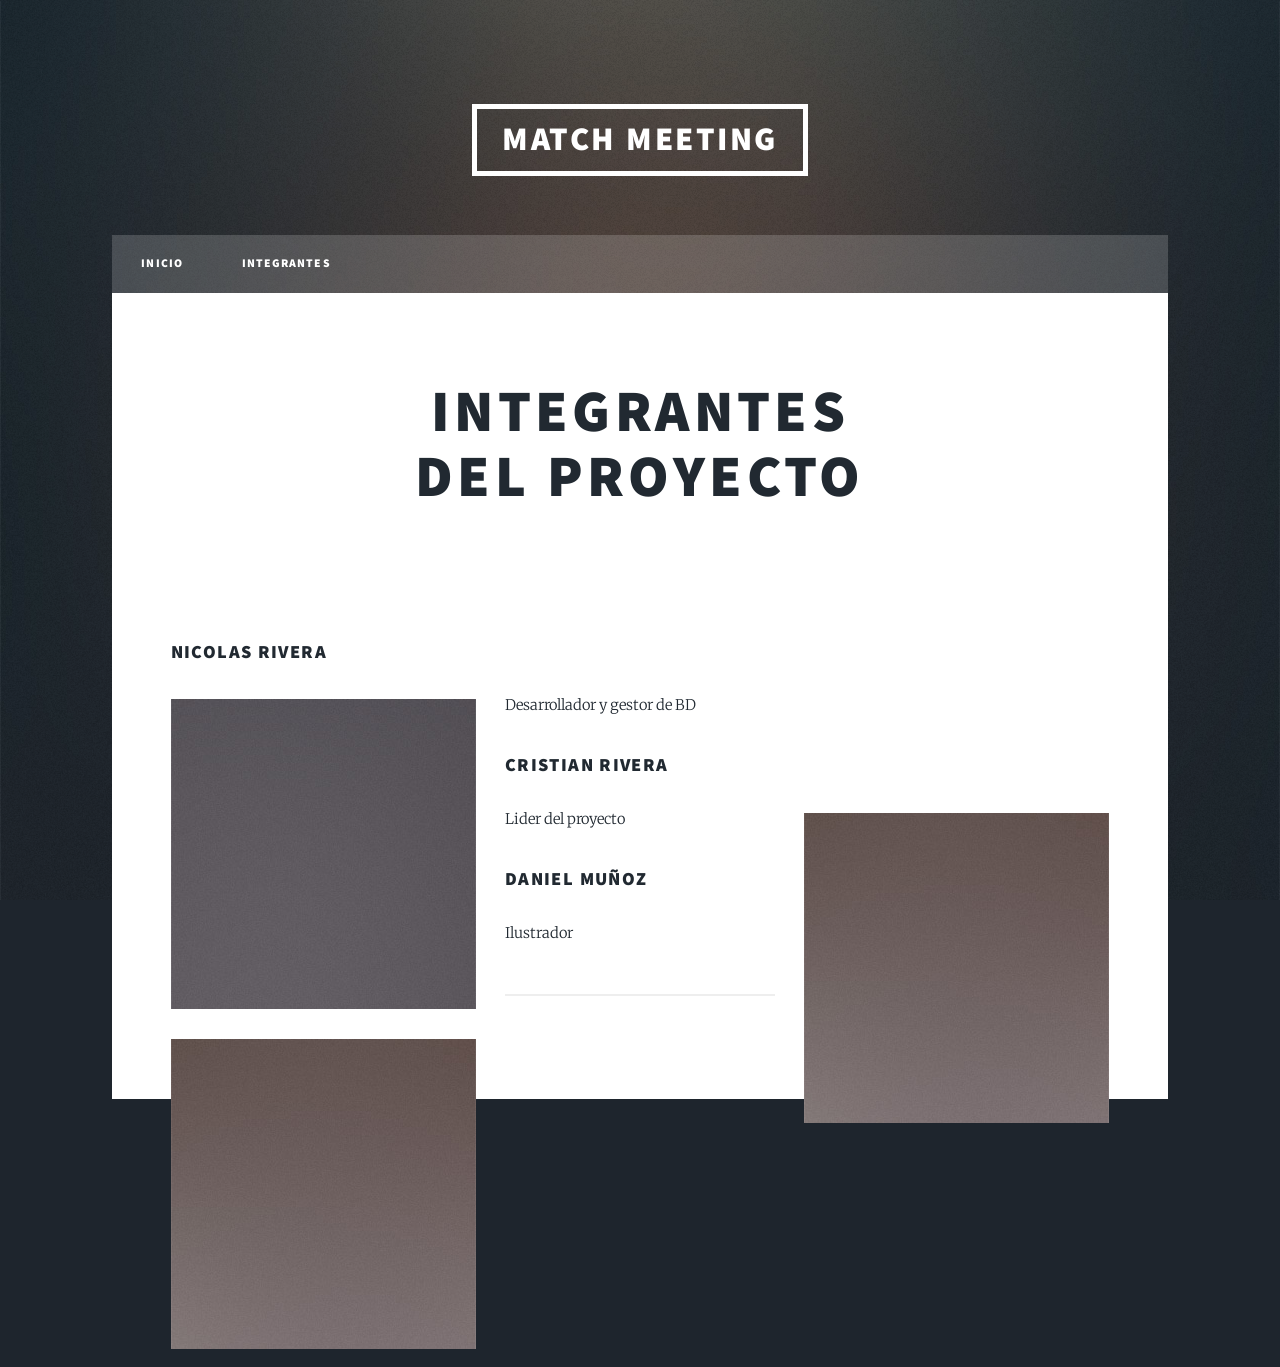
==== integrantes.html @ da235e30 "Add files via upload" ====
<!DOCTYPE HTML>

<html>
	<head>
		<title>Elements Reference - Massively by HTML5 UP</title>
		<meta charset="utf-8" />
		<meta name="viewport" content="width=device-width, initial-scale=1, user-scalable=no" />
		<link rel="stylesheet" href="assets/css/main.css" />
		<noscript><link rel="stylesheet" href="assets/css/noscript.css" /></noscript>
	</head>
	<body class="is-preload">

			<div id="wrapper">

					<header id="header">
						<a href="index.html" class="logo">MATCH MEETING</a>
					</header>

				
				<nav id="nav">
					<ul class="links">
						<li class=""><a href="index.html">Inicio</a></li>
						<li><a href="integrantes.html">Integrantes</a></li>
					</ul>
					</nav>

		
					<div id="main">

						
							<section class="post">
								<header class="major">
									<h1>integrantes<br />
									del proyecto</h1>
								</header>

								<br><br>

									<h3>Nicolas Rivera</h3>
									<p><span class="image left"><img src="images/pic08.jpg" alt="" /></span>Desarrollador y gestor de BD</p>
									<h3>Cristian Rivera</h3>
									<p><span class="image right"><img src="images/pic09.jpg" alt="" /></span>Lider del proyecto</p>
									<h3>Daniel Muñoz</h3>
									<p><span class="image left"><img src="images/pic09.jpg" alt="" /></span>Ilustrador</p>
									<hr />

									
			<script src="assets/js/jquery.min.js"></script>
			<script src="assets/js/jquery.scrollex.min.js"></script>
			<script src="assets/js/jquery.scrolly.min.js"></script>
			<script src="assets/js/browser.min.js"></script>
			<script src="assets/js/breakpoints.min.js"></script>
			<script src="assets/js/util.js"></script>
			<script src="assets/js/main.js"></script>

	</body>
</html>
---- assets/css/main.css ----
@import url(fontawesome-all.min.css);
@import url("https://fonts.googleapis.com/css?family=Merriweather:300,700,300italic,700italic|Source+Sans+Pro:900");

/*
	Massively by HTML5 UP
	html5up.net | @ajlkn
	Free for personal and commercial use under the CCA 3.0 license (html5up.net/license)
*/

html, body, div, span, applet, object,
iframe, h1, h2, h3, h4, h5, h6, p, blockquote,
pre, a, abbr, acronym, address, big, cite,
code, del, dfn, em, img, ins, kbd, q, s, samp,
small, strike, strong, sub, sup, tt, var, b,
u, i, center, dl, dt, dd, ol, ul, li, fieldset,
form, label, legend, table, caption, tbody,
tfoot, thead, tr, th, td, article, aside,
canvas, details, embed, figure, figcaption,
footer, header, hgroup, menu, nav, output, ruby,
section, summary, time, mark, audio, video {
	margin: 0;
	padding: 0;
	border: 0;
	font-size: 100%;
	font: inherit;
	vertical-align: baseline;}

article, aside, details, figcaption, figure,
footer, header, hgroup, menu, nav, section {
	display: block;}

body {
	line-height: 1;
}

ol, ul {
	list-style: none;
}

blockquote, q {
	quotes: none;
}

	blockquote:before, blockquote:after, q:before, q:after {
		content: '';
		content: none;
	}

table {
	border-collapse: collapse;
	border-spacing: 0;
}

body {
	-webkit-text-size-adjust: none;
}

mark {
	background-color: transparent;
	color: inherit;
}

input::-moz-focus-inner {
	border: 0;
	padding: 0;
}

input, select, textarea {
	-moz-appearance: none;
	-webkit-appearance: none;
	-ms-appearance: none;
	appearance: none;
}

/* Basic */

	@-ms-viewport {
		width: device-width;
	}

	body {
		-ms-overflow-style: scrollbar;
	}

	@media screen and (max-width: 480px) {

		html, body {
			min-width: 320px;
		}

	}

	html {
		box-sizing: border-box;
	}

	*, *:before, *:after {
		box-sizing: inherit;
	}

	body {
		background-color: #1e252d;
	}

		body.is-preload *, body.is-preload *:before, body.is-preload *:after {
			-moz-animation: none !important;
			-webkit-animation: none !important;
			-ms-animation: none !important;
			animation: none !important;
			-moz-transition: none !important;
			-webkit-transition: none !important;
			-ms-transition: none !important;
			transition: none !important;
		}

/* Type */

	html {
		font-size: 16pt;
	}

		@media screen and (max-width: 1680px) {

			html {
				font-size: 12pt;
			}

		}

		@media screen and (max-width: 1280px) {

			html {
				font-size: 11pt;
			}

		}

		@media screen and (max-width: 360px) {

			html {
				font-size: 10pt;
			}

		}

	body {
		color: #212931;
	}

	body, input, select, textarea {
		font-family: "Merriweather", Georgia, serif;
		font-weight: 300;
		font-size: 1rem;
		line-height: 2.375;
	}

	a {
		-moz-transition: color 0.2s ease-in-out, background-color 0.2s ease-in-out, border-color 0.2s ease-in-out, box-shadow 0.2s ease-in-out;
		-webkit-transition: color 0.2s ease-in-out, background-color 0.2s ease-in-out, border-color 0.2s ease-in-out, box-shadow 0.2s ease-in-out;
		-ms-transition: color 0.2s ease-in-out, background-color 0.2s ease-in-out, border-color 0.2s ease-in-out, box-shadow 0.2s ease-in-out;
		transition: color 0.2s ease-in-out, background-color 0.2s ease-in-out, border-color 0.2s ease-in-out, box-shadow 0.2s ease-in-out;
		border-bottom: dotted 1px;
		text-decoration: none;
	}

		a:hover {
			border-bottom-color: transparent;
		}

	strong, b {
		font-weight: 600;
	}

	em, i {
		font-style: italic;
	}

	p {
		text-align: justify;
		margin: 0 0 2rem 0;
	}

	h1, h2, h3, h4, h5, h6 {
		font-family: "Source Sans Pro", Helvetica, sans-serif;
		font-weight: 900;
		line-height: 1.5;
		letter-spacing: 0.075em;
		text-transform: uppercase;
		margin: 0 0 1rem 0;
	}

		h1 a, h2 a, h3 a, h4 a, h5 a, h6 a {
			border-bottom: 0;
			color: inherit;
			text-decoration: none;
		}

	h1 {
		font-size: 4rem;
		line-height: 1.1;
		margin: 0 0 2rem 0;
	}

	h2 {
		font-size: 1.75rem;
		line-height: 1.3;
		margin: 0 0 1.5rem 0;
	}

	h3 {
		font-size: 1.25rem;
		margin: 0 0 1.5rem 0;
	}

	h4 {
		font-size: 1rem;
	}

	h5 {
		font-size: 0.9rem;
	}

	h6 {
		font-size: 0.8rem;
	}

	sub {
		font-size: 0.8rem;
		position: relative;
		top: 0.5rem;
	}

	sup {
		font-size: 0.8rem;
		position: relative;
		top: -0.5rem;
	}

	blockquote {
		border-left: solid 4px;
		font-style: italic;
		margin: 0 0 2rem 0;
		padding: 0.5rem 0 0.5rem 2rem;
	}

	code {
		border: solid 2px;
		font-family: "Courier New", monospace;
		font-size: 0.9rem;
		margin: 0 0.25rem;
		padding: 0.25rem 0.65rem;
	}

	pre {
		-webkit-overflow-scrolling: touch;
		font-family: "Courier New", monospace;
		font-size: 0.9rem;
		margin: 0 0 2rem 0;
	}

		pre code {
			display: block;
			line-height: 1.75;
			padding: 1rem 1.5rem;
			overflow-x: auto;
		}

	hr {
		border: 0;
		border-bottom: solid 2px;
		margin: 3rem 0;
	}

		hr.major {
			margin: 5rem 0;
		}

	.align-left {
		text-align: left;
	}

	.align-center {
		text-align: center;
	}

	.align-right {
		text-align: right;
	}

	input, select, textarea {
		color: #212931;
	}

	a {
		color: #212931;
		border-bottom-color: rgba(33, 41, 49, 0.5);
	}

		a:hover {
			border-bottom-color: transparent;
			color: #18bfef !important;
		}

	strong, b {
		color: #212931;
	}

	h1, h2, h3, h4, h5, h6 {
		color: #212931;
	}

	blockquote {
		border-left-color: #eeeeee;
	}

	code {
		background: rgba(220, 220, 220, 0.25);
		border-color: #eeeeee;
	}

	hr {
		border-bottom-color: #eeeeee;
	}

/* Row */

	.row {
		display: flex;
		flex-wrap: wrap;
		box-sizing: border-box;
		align-items: stretch;
	}

		.row > * {
			box-sizing: border-box;
		}

		.row.gtr-uniform > * > :last-child {
			margin-bottom: 0;
		}

		.row.aln-left {
			justify-content: flex-start;
		}

		.row.aln-center {
			justify-content: center;
		}

		.row.aln-right {
			justify-content: flex-end;
		}

		.row.aln-top {
			align-items: flex-start;
		}

		.row.aln-middle {
			align-items: center;
		}

		.row.aln-bottom {
			align-items: flex-end;
		}

		.row > .imp {
			order: -1;
		}

		.row > .col-1 {
			width: 8.33333%;
		}

		.row > .off-1 {
			margin-left: 8.33333%;
		}

		.row > .col-2 {
			width: 16.66667%;
		}

		.row > .off-2 {
			margin-left: 16.66667%;
		}

		.row > .col-3 {
			width: 25%;
		}

		.row > .off-3 {
			margin-left: 25%;
		}

		.row > .col-4 {
			width: 33.33333%;
		}

		.row > .off-4 {
			margin-left: 33.33333%;
		}

		.row > .col-5 {
			width: 41.66667%;
		}

		.row > .off-5 {
			margin-left: 41.66667%;
		}

		.row > .col-6 {
			width: 50%;
		}

		.row > .off-6 {
			margin-left: 50%;
		}

		.row > .col-7 {
			width: 58.33333%;
		}

		.row > .off-7 {
			margin-left: 58.33333%;
		}

		.row > .col-8 {
			width: 66.66667%;
		}

		.row > .off-8 {
			margin-left: 66.66667%;
		}

		.row > .col-9 {
			width: 75%;
		}

		.row > .off-9 {
			margin-left: 75%;
		}

		.row > .col-10 {
			width: 83.33333%;
		}

		.row > .off-10 {
			margin-left: 83.33333%;
		}

		.row > .col-11 {
			width: 91.66667%;
		}

		.row > .off-11 {
			margin-left: 91.66667%;
		}

		.row > .col-12 {
			width: 100%;
		}

		.row > .off-12 {
			margin-left: 100%;
		}

		.row.gtr-0 {
			margin-top: 0;
			margin-left: 0rem;
		}

			.row.gtr-0 > * {
				padding: 0 0 0 0rem;
			}

			.row.gtr-0.gtr-uniform {
				margin-top: 0rem;
			}

				.row.gtr-0.gtr-uniform > * {
					padding-top: 0rem;
				}

		.row.gtr-25 {
			margin-top: 0;
			margin-left: -0.375rem;
		}

			.row.gtr-25 > * {
				padding: 0 0 0 0.375rem;
			}

			.row.gtr-25.gtr-uniform {
				margin-top: -0.375rem;
			}

				.row.gtr-25.gtr-uniform > * {
					padding-top: 0.375rem;
				}

		.row.gtr-50 {
			margin-top: 0;
			margin-left: -0.75rem;
		}

			.row.gtr-50 > * {
				padding: 0 0 0 0.75rem;
			}

			.row.gtr-50.gtr-uniform {
				margin-top: -0.75rem;
			}

				.row.gtr-50.gtr-uniform > * {
					padding-top: 0.75rem;
				}

		.row {
			margin-top: 0;
			margin-left: -1.5rem;
		}

			.row > * {
				padding: 0 0 0 1.5rem;
			}

			.row.gtr-uniform {
				margin-top: -1.5rem;
			}

				.row.gtr-uniform > * {
					padding-top: 1.5rem;
				}

		.row.gtr-150 {
			margin-top: 0;
			margin-left: -2.25rem;
		}

			.row.gtr-150 > * {
				padding: 0 0 0 2.25rem;
			}

			.row.gtr-150.gtr-uniform {
				margin-top: -2.25rem;
			}

				.row.gtr-150.gtr-uniform > * {
					padding-top: 2.25rem;
				}

		.row.gtr-200 {
			margin-top: 0;
			margin-left: -3rem;
		}

			.row.gtr-200 > * {
				padding: 0 0 0 3rem;
			}

			.row.gtr-200.gtr-uniform {
				margin-top: -3rem;
			}

				.row.gtr-200.gtr-uniform > * {
					padding-top: 3rem;
				}

		@media screen and (max-width: 1680px) {

			.row {
				display: flex;
				flex-wrap: wrap;
				box-sizing: border-box;
				align-items: stretch;
			}

				.row > * {
					box-sizing: border-box;
				}

				.row.gtr-uniform > * > :last-child {
					margin-bottom: 0;
				}

				.row.aln-left {
					justify-content: flex-start;
				}

				.row.aln-center {
					justify-content: center;
				}

				.row.aln-right {
					justify-content: flex-end;
				}

				.row.aln-top {
					align-items: flex-start;
				}

				.row.aln-middle {
					align-items: center;
				}

				.row.aln-bottom {
					align-items: flex-end;
				}

				.row > .imp-xlarge {
					order: -1;
				}

				.row > .col-1-xlarge {
					width: 8.33333%;
				}

				.row > .off-1-xlarge {
					margin-left: 8.33333%;
				}

				.row > .col-2-xlarge {
					width: 16.66667%;
				}

				.row > .off-2-xlarge {
					margin-left: 16.66667%;
				}

				.row > .col-3-xlarge {
					width: 25%;
				}

				.row > .off-3-xlarge {
					margin-left: 25%;
				}

				.row > .col-4-xlarge {
					width: 33.33333%;
				}

				.row > .off-4-xlarge {
					margin-left: 33.33333%;
				}

				.row > .col-5-xlarge {
					width: 41.66667%;
				}

				.row > .off-5-xlarge {
					margin-left: 41.66667%;
				}

				.row > .col-6-xlarge {
					width: 50%;
				}

				.row > .off-6-xlarge {
					margin-left: 50%;
				}

				.row > .col-7-xlarge {
					width: 58.33333%;
				}

				.row > .off-7-xlarge {
					margin-left: 58.33333%;
				}

				.row > .col-8-xlarge {
					width: 66.66667%;
				}

				.row > .off-8-xlarge {
					margin-left: 66.66667%;
				}

				.row > .col-9-xlarge {
					width: 75%;
				}

				.row > .off-9-xlarge {
					margin-left: 75%;
				}

				.row > .col-10-xlarge {
					width: 83.33333%;
				}

				.row > .off-10-xlarge {
					margin-left: 83.33333%;
				}

				.row > .col-11-xlarge {
					width: 91.66667%;
				}

				.row > .off-11-xlarge {
					margin-left: 91.66667%;
				}

				.row > .col-12-xlarge {
					width: 100%;
				}

				.row > .off-12-xlarge {
					margin-left: 100%;
				}

				.row.gtr-0 {
					margin-top: 0;
					margin-left: 0rem;
				}

					.row.gtr-0 > * {
						padding: 0 0 0 0rem;
					}

					.row.gtr-0.gtr-uniform {
						margin-top: 0rem;
					}

						.row.gtr-0.gtr-uniform > * {
							padding-top: 0rem;
						}

				.row.gtr-25 {
					margin-top: 0;
					margin-left: -0.375rem;
				}

					.row.gtr-25 > * {
						padding: 0 0 0 0.375rem;
					}

					.row.gtr-25.gtr-uniform {
						margin-top: -0.375rem;
					}

						.row.gtr-25.gtr-uniform > * {
							padding-top: 0.375rem;
						}

				.row.gtr-50 {
					margin-top: 0;
					margin-left: -0.75rem;
				}

					.row.gtr-50 > * {
						padding: 0 0 0 0.75rem;
					}

					.row.gtr-50.gtr-uniform {
						margin-top: -0.75rem;
					}

						.row.gtr-50.gtr-uniform > * {
							padding-top: 0.75rem;
						}

				.row {
					margin-top: 0;
					margin-left: -1.5rem;
				}

					.row > * {
						padding: 0 0 0 1.5rem;
					}

					.row.gtr-uniform {
						margin-top: -1.5rem;
					}

						.row.gtr-uniform > * {
							padding-top: 1.5rem;
						}

				.row.gtr-150 {
					margin-top: 0;
					margin-left: -2.25rem;
				}

					.row.gtr-150 > * {
						padding: 0 0 0 2.25rem;
					}

					.row.gtr-150.gtr-uniform {
						margin-top: -2.25rem;
					}

						.row.gtr-150.gtr-uniform > * {
							padding-top: 2.25rem;
						}

				.row.gtr-200 {
					margin-top: 0;
					margin-left: -3rem;
				}

					.row.gtr-200 > * {
						padding: 0 0 0 3rem;
					}

					.row.gtr-200.gtr-uniform {
						margin-top: -3rem;
					}

						.row.gtr-200.gtr-uniform > * {
							padding-top: 3rem;
						}

		}

		@media screen and (max-width: 1280px) {

			.row {
				display: flex;
				flex-wrap: wrap;
				box-sizing: border-box;
				align-items: stretch;
			}

				.row > * {
					box-sizing: border-box;
				}

				.row.gtr-uniform > * > :last-child {
					margin-bottom: 0;
				}

				.row.aln-left {
					justify-content: flex-start;
				}

				.row.aln-center {
					justify-content: center;
				}

				.row.aln-right {
					justify-content: flex-end;
				}

				.row.aln-top {
					align-items: flex-start;
				}

				.row.aln-middle {
					align-items: center;
				}

				.row.aln-bottom {
					align-items: flex-end;
				}

				.row > .imp-large {
					order: -1;
				}

				.row > .col-1-large {
					width: 8.33333%;
				}

				.row > .off-1-large {
					margin-left: 8.33333%;
				}

				.row > .col-2-large {
					width: 16.66667%;
				}

				.row > .off-2-large {
					margin-left: 16.66667%;
				}

				.row > .col-3-large {
					width: 25%;
				}

				.row > .off-3-large {
					margin-left: 25%;
				}

				.row > .col-4-large {
					width: 33.33333%;
				}

				.row > .off-4-large {
					margin-left: 33.33333%;
				}

				.row > .col-5-large {
					width: 41.66667%;
				}

				.row > .off-5-large {
					margin-left: 41.66667%;
				}

				.row > .col-6-large {
					width: 50%;
				}

				.row > .off-6-large {
					margin-left: 50%;
				}

				.row > .col-7-large {
					width: 58.33333%;
				}

				.row > .off-7-large {
					margin-left: 58.33333%;
				}

				.row > .col-8-large {
					width: 66.66667%;
				}

				.row > .off-8-large {
					margin-left: 66.66667%;
				}

				.row > .col-9-large {
					width: 75%;
				}

				.row > .off-9-large {
					margin-left: 75%;
				}

				.row > .col-10-large {
					width: 83.33333%;
				}

				.row > .off-10-large {
					margin-left: 83.33333%;
				}

				.row > .col-11-large {
					width: 91.66667%;
				}

				.row > .off-11-large {
					margin-left: 91.66667%;
				}

				.row > .col-12-large {
					width: 100%;
				}

				.row > .off-12-large {
					margin-left: 100%;
				}

				.row.gtr-0 {
					margin-top: 0;
					margin-left: 0rem;
				}

					.row.gtr-0 > * {
						padding: 0 0 0 0rem;
					}

					.row.gtr-0.gtr-uniform {
						margin-top: 0rem;
					}

						.row.gtr-0.gtr-uniform > * {
							padding-top: 0rem;
						}

				.row.gtr-25 {
					margin-top: 0;
					margin-left: -0.375rem;
				}

					.row.gtr-25 > * {
						padding: 0 0 0 0.375rem;
					}

					.row.gtr-25.gtr-uniform {
						margin-top: -0.375rem;
					}

						.row.gtr-25.gtr-uniform > * {
							padding-top: 0.375rem;
						}

				.row.gtr-50 {
					margin-top: 0;
					margin-left: -0.75rem;
				}

					.row.gtr-50 > * {
						padding: 0 0 0 0.75rem;
					}

					.row.gtr-50.gtr-uniform {
						margin-top: -0.75rem;
					}

						.row.gtr-50.gtr-uniform > * {
							padding-top: 0.75rem;
						}

				.row {
					margin-top: 0;
					margin-left: -1.5rem;
				}

					.row > * {
						padding: 0 0 0 1.5rem;
					}

					.row.gtr-uniform {
						margin-top: -1.5rem;
					}

						.row.gtr-uniform > * {
							padding-top: 1.5rem;
						}

				.row.gtr-150 {
					margin-top: 0;
					margin-left: -2.25rem;
				}

					.row.gtr-150 > * {
						padding: 0 0 0 2.25rem;
					}

					.row.gtr-150.gtr-uniform {
						margin-top: -2.25rem;
					}

						.row.gtr-150.gtr-uniform > * {
							padding-top: 2.25rem;
						}

				.row.gtr-200 {
					margin-top: 0;
					margin-left: -3rem;
				}

					.row.gtr-200 > * {
						padding: 0 0 0 3rem;
					}

					.row.gtr-200.gtr-uniform {
						margin-top: -3rem;
					}

						.row.gtr-200.gtr-uniform > * {
							padding-top: 3rem;
						}

		}

		@media screen and (max-width: 980px) {

			.row {
				display: flex;
				flex-wrap: wrap;
				box-sizing: border-box;
				align-items: stretch;
			}

				.row > * {
					box-sizing: border-box;
				}

				.row.gtr-uniform > * > :last-child {
					margin-bottom: 0;
				}

				.row.aln-left {
					justify-content: flex-start;
				}

				.row.aln-center {
					justify-content: center;
				}

				.row.aln-right {
					justify-content: flex-end;
				}

				.row.aln-top {
					align-items: flex-start;
				}

				.row.aln-middle {
					align-items: center;
				}

				.row.aln-bottom {
					align-items: flex-end;
				}

				.row > .imp-medium {
					order: -1;
				}

				.row > .col-1-medium {
					width: 8.33333%;
				}

				.row > .off-1-medium {
					margin-left: 8.33333%;
				}

				.row > .col-2-medium {
					width: 16.66667%;
				}

				.row > .off-2-medium {
					margin-left: 16.66667%;
				}

				.row > .col-3-medium {
					width: 25%;
				}

				.row > .off-3-medium {
					margin-left: 25%;
				}

				.row > .col-4-medium {
					width: 33.33333%;
				}

				.row > .off-4-medium {
					margin-left: 33.33333%;
				}

				.row > .col-5-medium {
					width: 41.66667%;
				}

				.row > .off-5-medium {
					margin-left: 41.66667%;
				}

				.row > .col-6-medium {
					width: 50%;
				}

				.row > .off-6-medium {
					margin-left: 50%;
				}

				.row > .col-7-medium {
					width: 58.33333%;
				}

				.row > .off-7-medium {
					margin-left: 58.33333%;
				}

				.row > .col-8-medium {
					width: 66.66667%;
				}

				.row > .off-8-medium {
					margin-left: 66.66667%;
				}

				.row > .col-9-medium {
					width: 75%;
				}

				.row > .off-9-medium {
					margin-left: 75%;
				}

				.row > .col-10-medium {
					width: 83.33333%;
				}

				.row > .off-10-medium {
					margin-left: 83.33333%;
				}

				.row > .col-11-medium {
					width: 91.66667%;
				}

				.row > .off-11-medium {
					margin-left: 91.66667%;
				}

				.row > .col-12-medium {
					width: 100%;
				}

				.row > .off-12-medium {
					margin-left: 100%;
				}

				.row.gtr-0 {
					margin-top: 0;
					margin-left: 0rem;
				}

					.row.gtr-0 > * {
						padding: 0 0 0 0rem;
					}

					.row.gtr-0.gtr-uniform {
						margin-top: 0rem;
					}

						.row.gtr-0.gtr-uniform > * {
							padding-top: 0rem;
						}

				.row.gtr-25 {
					margin-top: 0;
					margin-left: -0.375rem;
				}

					.row.gtr-25 > * {
						padding: 0 0 0 0.375rem;
					}

					.row.gtr-25.gtr-uniform {
						margin-top: -0.375rem;
					}

						.row.gtr-25.gtr-uniform > * {
							padding-top: 0.375rem;
						}

				.row.gtr-50 {
					margin-top: 0;
					margin-left: -0.75rem;
				}

					.row.gtr-50 > * {
						padding: 0 0 0 0.75rem;
					}

					.row.gtr-50.gtr-uniform {
						margin-top: -0.75rem;
					}

						.row.gtr-50.gtr-uniform > * {
							padding-top: 0.75rem;
						}

				.row {
					margin-top: 0;
					margin-left: -1.5rem;
				}

					.row > * {
						padding: 0 0 0 1.5rem;
					}

					.row.gtr-uniform {
						margin-top: -1.5rem;
					}

						.row.gtr-uniform > * {
							padding-top: 1.5rem;
						}

				.row.gtr-150 {
					margin-top: 0;
					margin-left: -2.25rem;
				}

					.row.gtr-150 > * {
						padding: 0 0 0 2.25rem;
					}

					.row.gtr-150.gtr-uniform {
						margin-top: -2.25rem;
					}

						.row.gtr-150.gtr-uniform > * {
							padding-top: 2.25rem;
						}

				.row.gtr-200 {
					margin-top: 0;
					margin-left: -3rem;
				}

					.row.gtr-200 > * {
						padding: 0 0 0 3rem;
					}

					.row.gtr-200.gtr-uniform {
						margin-top: -3rem;
					}

						.row.gtr-200.gtr-uniform > * {
							padding-top: 3rem;
						}

		}

		@media screen and (max-width: 736px) {

			.row {
				display: flex;
				flex-wrap: wrap;
				box-sizing: border-box;
				align-items: stretch;
			}

				.row > * {
					box-sizing: border-box;
				}

				.row.gtr-uniform > * > :last-child {
					margin-bottom: 0;
				}

				.row.aln-left {
					justify-content: flex-start;
				}

				.row.aln-center {
					justify-content: center;
				}

				.row.aln-right {
					justify-content: flex-end;
				}

				.row.aln-top {
					align-items: flex-start;
				}

				.row.aln-middle {
					align-items: center;
				}

				.row.aln-bottom {
					align-items: flex-end;
				}

				.row > .imp-small {
					order: -1;
				}

				.row > .col-1-small {
					width: 8.33333%;
				}

				.row > .off-1-small {
					margin-left: 8.33333%;
				}

				.row > .col-2-small {
					width: 16.66667%;
				}

				.row > .off-2-small {
					margin-left: 16.66667%;
				}

				.row > .col-3-small {
					width: 25%;
				}

				.row > .off-3-small {
					margin-left: 25%;
				}

				.row > .col-4-small {
					width: 33.33333%;
				}

				.row > .off-4-small {
					margin-left: 33.33333%;
				}

				.row > .col-5-small {
					width: 41.66667%;
				}

				.row > .off-5-small {
					margin-left: 41.66667%;
				}

				.row > .col-6-small {
					width: 50%;
				}

				.row > .off-6-small {
					margin-left: 50%;
				}

				.row > .col-7-small {
					width: 58.33333%;
				}

				.row > .off-7-small {
					margin-left: 58.33333%;
				}

				.row > .col-8-small {
					width: 66.66667%;
				}

				.row > .off-8-small {
					margin-left: 66.66667%;
				}

				.row > .col-9-small {
					width: 75%;
				}

				.row > .off-9-small {
					margin-left: 75%;
				}

				.row > .col-10-small {
					width: 83.33333%;
				}

				.row > .off-10-small {
					margin-left: 83.33333%;
				}

				.row > .col-11-small {
					width: 91.66667%;
				}

				.row > .off-11-small {
					margin-left: 91.66667%;
				}

				.row > .col-12-small {
					width: 100%;
				}

				.row > .off-12-small {
					margin-left: 100%;
				}

				.row.gtr-0 {
					margin-top: 0;
					margin-left: 0rem;
				}

					.row.gtr-0 > * {
						padding: 0 0 0 0rem;
					}

					.row.gtr-0.gtr-uniform {
						margin-top: 0rem;
					}

						.row.gtr-0.gtr-uniform > * {
							padding-top: 0rem;
						}

				.row.gtr-25 {
					margin-top: 0;
					margin-left: -0.375rem;
				}

					.row.gtr-25 > * {
						padding: 0 0 0 0.375rem;
					}

					.row.gtr-25.gtr-uniform {
						margin-top: -0.375rem;
					}

						.row.gtr-25.gtr-uniform > * {
							padding-top: 0.375rem;
						}

				.row.gtr-50 {
					margin-top: 0;
					margin-left: -0.75rem;
				}

					.row.gtr-50 > * {
						padding: 0 0 0 0.75rem;
					}

					.row.gtr-50.gtr-uniform {
						margin-top: -0.75rem;
					}

						.row.gtr-50.gtr-uniform > * {
							padding-top: 0.75rem;
						}

				.row {
					margin-top: 0;
					margin-left: -1.5rem;
				}

					.row > * {
						padding: 0 0 0 1.5rem;
					}

					.row.gtr-uniform {
						margin-top: -1.5rem;
					}

						.row.gtr-uniform > * {
							padding-top: 1.5rem;
						}

				.row.gtr-150 {
					margin-top: 0;
					margin-left: -2.25rem;
				}

					.row.gtr-150 > * {
						padding: 0 0 0 2.25rem;
					}

					.row.gtr-150.gtr-uniform {
						margin-top: -2.25rem;
					}

						.row.gtr-150.gtr-uniform > * {
							padding-top: 2.25rem;
						}

				.row.gtr-200 {
					margin-top: 0;
					margin-left: -3rem;
				}

					.row.gtr-200 > * {
						padding: 0 0 0 3rem;
					}

					.row.gtr-200.gtr-uniform {
						margin-top: -3rem;
					}

						.row.gtr-200.gtr-uniform > * {
							padding-top: 3rem;
						}

		}

		@media screen and (max-width: 480px) {

			.row {
				display: flex;
				flex-wrap: wrap;
				box-sizing: border-box;
				align-items: stretch;
			}

				.row > * {
					box-sizing: border-box;
				}

				.row.gtr-uniform > * > :last-child {
					margin-bottom: 0;
				}

				.row.aln-left {
					justify-content: flex-start;
				}

				.row.aln-center {
					justify-content: center;
				}

				.row.aln-right {
					justify-content: flex-end;
				}

				.row.aln-top {
					align-items: flex-start;
				}

				.row.aln-middle {
					align-items: center;
				}

				.row.aln-bottom {
					align-items: flex-end;
				}

				.row > .imp-xsmall {
					order: -1;
				}

				.row > .col-1-xsmall {
					width: 8.33333%;
				}

				.row > .off-1-xsmall {
					margin-left: 8.33333%;
				}

				.row > .col-2-xsmall {
					width: 16.66667%;
				}

				.row > .off-2-xsmall {
					margin-left: 16.66667%;
				}

				.row > .col-3-xsmall {
					width: 25%;
				}

				.row > .off-3-xsmall {
					margin-left: 25%;
				}

				.row > .col-4-xsmall {
					width: 33.33333%;
				}

				.row > .off-4-xsmall {
					margin-left: 33.33333%;
				}

				.row > .col-5-xsmall {
					width: 41.66667%;
				}

				.row > .off-5-xsmall {
					margin-left: 41.66667%;
				}

				.row > .col-6-xsmall {
					width: 50%;
				}

				.row > .off-6-xsmall {
					margin-left: 50%;
				}

				.row > .col-7-xsmall {
					width: 58.33333%;
				}

				.row > .off-7-xsmall {
					margin-left: 58.33333%;
				}

				.row > .col-8-xsmall {
					width: 66.66667%;
				}

				.row > .off-8-xsmall {
					margin-left: 66.66667%;
				}

				.row > .col-9-xsmall {
					width: 75%;
				}

				.row > .off-9-xsmall {
					margin-left: 75%;
				}

				.row > .col-10-xsmall {
					width: 83.33333%;
				}

				.row > .off-10-xsmall {
					margin-left: 83.33333%;
				}

				.row > .col-11-xsmall {
					width: 91.66667%;
				}

				.row > .off-11-xsmall {
					margin-left: 91.66667%;
				}

				.row > .col-12-xsmall {
					width: 100%;
				}

				.row > .off-12-xsmall {
					margin-left: 100%;
				}

				.row.gtr-0 {
					margin-top: 0;
					margin-left: 0rem;
				}

					.row.gtr-0 > * {
						padding: 0 0 0 0rem;
					}

					.row.gtr-0.gtr-uniform {
						margin-top: 0rem;
					}

						.row.gtr-0.gtr-uniform > * {
							padding-top: 0rem;
						}

				.row.gtr-25 {
					margin-top: 0;
					margin-left: -0.375rem;
				}

					.row.gtr-25 > * {
						padding: 0 0 0 0.375rem;
					}

					.row.gtr-25.gtr-uniform {
						margin-top: -0.375rem;
					}

						.row.gtr-25.gtr-uniform > * {
							padding-top: 0.375rem;
						}

				.row.gtr-50 {
					margin-top: 0;
					margin-left: -0.75rem;
				}

					.row.gtr-50 > * {
						padding: 0 0 0 0.75rem;
					}

					.row.gtr-50.gtr-uniform {
						margin-top: -0.75rem;
					}

						.row.gtr-50.gtr-uniform > * {
							padding-top: 0.75rem;
						}

				.row {
					margin-top: 0;
					margin-left: -1.5rem;
				}

					.row > * {
						padding: 0 0 0 1.5rem;
					}

					.row.gtr-uniform {
						margin-top: -1.5rem;
					}

						.row.gtr-uniform > * {
							padding-top: 1.5rem;
						}

				.row.gtr-150 {
					margin-top: 0;
					margin-left: -2.25rem;
				}

					.row.gtr-150 > * {
						padding: 0 0 0 2.25rem;
					}

					.row.gtr-150.gtr-uniform {
						margin-top: -2.25rem;
					}

						.row.gtr-150.gtr-uniform > * {
							padding-top: 2.25rem;
						}

				.row.gtr-200 {
					margin-top: 0;
					margin-left: -3rem;
				}

					.row.gtr-200 > * {
						padding: 0 0 0 3rem;
					}

					.row.gtr-200.gtr-uniform {
						margin-top: -3rem;
					}

						.row.gtr-200.gtr-uniform > * {
							padding-top: 3rem;
						}

		}

		@media screen and (max-width: 360px) {

			.row {
				display: flex;
				flex-wrap: wrap;
				box-sizing: border-box;
				align-items: stretch;
			}

				.row > * {
					box-sizing: border-box;
				}

				.row.gtr-uniform > * > :last-child {
					margin-bottom: 0;
				}

				.row.aln-left {
					justify-content: flex-start;
				}

				.row.aln-center {
					justify-content: center;
				}

				.row.aln-right {
					justify-content: flex-end;
				}

				.row.aln-top {
					align-items: flex-start;
				}

				.row.aln-middle {
					align-items: center;
				}

				.row.aln-bottom {
					align-items: flex-end;
				}

				.row > .imp-xxsmall {
					order: -1;
				}

				.row > .col-1-xxsmall {
					width: 8.33333%;
				}

				.row > .off-1-xxsmall {
					margin-left: 8.33333%;
				}

				.row > .col-2-xxsmall {
					width: 16.66667%;
				}

				.row > .off-2-xxsmall {
					margin-left: 16.66667%;
				}

				.row > .col-3-xxsmall {
					width: 25%;
				}

				.row > .off-3-xxsmall {
					margin-left: 25%;
				}

				.row > .col-4-xxsmall {
					width: 33.33333%;
				}

				.row > .off-4-xxsmall {
					margin-left: 33.33333%;
				}

				.row > .col-5-xxsmall {
					width: 41.66667%;
				}

				.row > .off-5-xxsmall {
					margin-left: 41.66667%;
				}

				.row > .col-6-xxsmall {
					width: 50%;
				}

				.row > .off-6-xxsmall {
					margin-left: 50%;
				}

				.row > .col-7-xxsmall {
					width: 58.33333%;
				}

				.row > .off-7-xxsmall {
					margin-left: 58.33333%;
				}

				.row > .col-8-xxsmall {
					width: 66.66667%;
				}

				.row > .off-8-xxsmall {
					margin-left: 66.66667%;
				}

				.row > .col-9-xxsmall {
					width: 75%;
				}

				.row > .off-9-xxsmall {
					margin-left: 75%;
				}

				.row > .col-10-xxsmall {
					width: 83.33333%;
				}

				.row > .off-10-xxsmall {
					margin-left: 83.33333%;
				}

				.row > .col-11-xxsmall {
					width: 91.66667%;
				}

				.row > .off-11-xxsmall {
					margin-left: 91.66667%;
				}

				.row > .col-12-xxsmall {
					width: 100%;
				}

				.row > .off-12-xxsmall {
					margin-left: 100%;
				}

				.row.gtr-0 {
					margin-top: 0;
					margin-left: 0rem;
				}

					.row.gtr-0 > * {
						padding: 0 0 0 0rem;
					}

					.row.gtr-0.gtr-uniform {
						margin-top: 0rem;
					}

						.row.gtr-0.gtr-uniform > * {
							padding-top: 0rem;
						}

				.row.gtr-25 {
					margin-top: 0;
					margin-left: -0.375rem;
				}

					.row.gtr-25 > * {
						padding: 0 0 0 0.375rem;
					}

					.row.gtr-25.gtr-uniform {
						margin-top: -0.375rem;
					}

						.row.gtr-25.gtr-uniform > * {
							padding-top: 0.375rem;
						}

				.row.gtr-50 {
					margin-top: 0;
					margin-left: -0.75rem;
				}

					.row.gtr-50 > * {
						padding: 0 0 0 0.75rem;
					}

					.row.gtr-50.gtr-uniform {
						margin-top: -0.75rem;
					}

						.row.gtr-50.gtr-uniform > * {
							padding-top: 0.75rem;
						}

				.row {
					margin-top: 0;
					margin-left: -1.5rem;
				}

					.row > * {
						padding: 0 0 0 1.5rem;
					}

					.row.gtr-uniform {
						margin-top: -1.5rem;
					}

						.row.gtr-uniform > * {
							padding-top: 1.5rem;
						}

				.row.gtr-150 {
					margin-top: 0;
					margin-left: -2.25rem;
				}

					.row.gtr-150 > * {
						padding: 0 0 0 2.25rem;
					}

					.row.gtr-150.gtr-uniform {
						margin-top: -2.25rem;
					}

						.row.gtr-150.gtr-uniform > * {
							padding-top: 2.25rem;
						}

				.row.gtr-200 {
					margin-top: 0;
					margin-left: -3rem;
				}

					.row.gtr-200 > * {
						padding: 0 0 0 3rem;
					}

					.row.gtr-200.gtr-uniform {
						margin-top: -3rem;
					}

						.row.gtr-200.gtr-uniform > * {
							padding-top: 3rem;
						}

		}

/* Box */

	.box {
		border: solid 2px;
		margin-bottom: 2rem;
		padding: 1.5rem;
	}

		.box > :last-child,
		.box > :last-child > :last-child,
		.box > :last-child > :last-child > :last-child {
			margin-bottom: 0;
		}

		.box.alt {
			border: 0;
			border-radius: 0;
			padding: 0;
		}

	.box {
		border-color: #eeeeee;
	}

/* Button */

	input[type="submit"],
	input[type="reset"],
	input[type="button"],
	button,
	.button {
		-moz-appearance: none;
		-webkit-appearance: none;
		-ms-appearance: none;
		appearance: none;
		-moz-transition: background-color 0.2s ease-in-out, box-shadow 0.2s ease-in-out, color 0.2s ease-in-out;
		-webkit-transition: background-color 0.2s ease-in-out, box-shadow 0.2s ease-in-out, color 0.2s ease-in-out;
		-ms-transition: background-color 0.2s ease-in-out, box-shadow 0.2s ease-in-out, color 0.2s ease-in-out;
		transition: background-color 0.2s ease-in-out, box-shadow 0.2s ease-in-out, color 0.2s ease-in-out;
		border: 0;
		border-radius: 0;
		cursor: pointer;
		display: inline-block;
		font-family: "Source Sans Pro", Helvetica, sans-serif;
		font-size: 0.8rem;
		font-weight: 900;
		letter-spacing: 0.075em;
		height: 3rem;
		line-height: 3rem;
		padding: 0 2rem;
		text-align: center;
		text-decoration: none;
		text-transform: uppercase;
		white-space: nowrap;
	}

		input[type="submit"].icon:before,
		input[type="reset"].icon:before,
		input[type="button"].icon:before,
		button.icon:before,
		.button.icon:before {
			margin-right: 0.5rem;
		}

		input[type="submit"].icon.solo,
		input[type="reset"].icon.solo,
		input[type="button"].icon.solo,
		button.icon.solo,
		.button.icon.solo {
			position: relative;
			width: 4rem;
			height: 4rem;
			line-height: 4rem;
			border-radius: 4rem;
			text-indent: 4rem;
			overflow: hidden;
			padding: 0;
			white-space: nowrap;
		}

			input[type="submit"].icon.solo:before,
			input[type="reset"].icon.solo:before,
			input[type="button"].icon.solo:before,
			button.icon.solo:before,
			.button.icon.solo:before {
				position: absolute;
				display: block;
				top: 0;
				left: 0;
				width: inherit;
				height: inherit;
				line-height: inherit;
				font-size: 1.25rem;
				margin-right: 0;
				text-align: center;
				text-indent: 0;
			}

		input[type="submit"].fit,
		input[type="reset"].fit,
		input[type="button"].fit,
		button.fit,
		.button.fit {
			width: 100%;
		}

		input[type="submit"].small,
		input[type="reset"].small,
		input[type="button"].small,
		button.small,
		.button.small {
			font-size: 0.7rem;
			height: 2.5rem;
			line-height: 2.5rem;
			padding: 0 1.5rem;
		}

		input[type="submit"].large,
		input[type="reset"].large,
		input[type="button"].large,
		button.large,
		.button.large {
			font-size: 0.9rem;
			height: 3.5rem;
			line-height: 3.5rem;
			padding: 0 2.75rem;
		}

		@media screen and (max-width: 980px) {

			input[type="submit"],
			input[type="reset"],
			input[type="button"],
			button,
			.button {
				font-size: 0.9rem;
				height: 3.25rem;
				line-height: 3.25rem;
			}

				input[type="submit"].large,
				input[type="reset"].large,
				input[type="button"].large,
				button.large,
				.button.large {
					font-size: 1rem;
					height: 3.75rem;
					line-height: 3.75rem;
				}

		}

		input[type="submit"].disabled, input[type="submit"]:disabled,
		input[type="reset"].disabled,
		input[type="reset"]:disabled,
		input[type="button"].disabled,
		input[type="button"]:disabled,
		button.disabled,
		button:disabled,
		.button.disabled,
		.button:disabled {
			pointer-events: none;
			opacity: 0.25;
		}

	input[type="submit"],
	input[type="reset"],
	input[type="button"],
	button,
	.button {
		background-color: transparent;
		box-shadow: inset 0 0 0 2px #212931;
		color: #212931 !important;
	}

		input[type="submit"]:hover,
		input[type="reset"]:hover,
		input[type="button"]:hover,
		button:hover,
		.button:hover {
			box-shadow: inset 0 0 0 2px #18bfef;
			color: #18bfef !important;
		}

		input[type="submit"].primary,
		input[type="reset"].primary,
		input[type="button"].primary,
		button.primary,
		.button.primary {
			background-color: #212931;
			box-shadow: none;
			color: #ffffff !important;
		}

			input[type="submit"].primary:hover,
			input[type="reset"].primary:hover,
			input[type="button"].primary:hover,
			button.primary:hover,
			.button.primary:hover {
				background-color: #18bfef;
			}

/* Form */

	form {
		margin: 0 0 2rem 0;
	}

		form > :last-child {
			margin-bottom: 0;
		}

		form > .fields {
			display: -moz-flex;
			display: -webkit-flex;
			display: -ms-flex;
			display: flex;
			-moz-flex-wrap: wrap;
			-webkit-flex-wrap: wrap;
			-ms-flex-wrap: wrap;
			flex-wrap: wrap;
			width: calc(100% + 3rem);
			margin: -1.5rem 0 2rem -1.5rem;
		}

			form > .fields > .field {
				-moz-flex-grow: 0;
				-webkit-flex-grow: 0;
				-ms-flex-grow: 0;
				flex-grow: 0;
				-moz-flex-shrink: 0;
				-webkit-flex-shrink: 0;
				-ms-flex-shrink: 0;
				flex-shrink: 0;
				padding: 1.5rem 0 0 1.5rem;
				width: calc(100% - 1.5rem);
			}

				form > .fields > .field.half {
					width: calc(50% - 0.75rem);
				}

				form > .fields > .field.third {
					width: calc(100%/3 - 0.5rem);
				}

				form > .fields > .field.quarter {
					width: calc(25% - 0.375rem);
				}

		@media screen and (max-width: 480px) {

			form > .fields {
				width: calc(100% + 3rem);
				margin: -1.5rem 0 2rem -1.5rem;
			}

				form > .fields > .field {
					padding: 1.5rem 0 0 1.5rem;
					width: calc(100% - 1.5rem);
				}

					form > .fields > .field.half {
						width: calc(100% - 1.5rem);
					}

					form > .fields > .field.third {
						width: calc(100% - 1.5rem);
					}

					form > .fields > .field.quarter {
						width: calc(100% - 1.5rem);
					}

		}

	label {
		display: block;
		font-family: "Source Sans Pro", Helvetica, sans-serif;
		font-weight: 900;
		line-height: 1.5;
		letter-spacing: 0.075em;
		font-size: 0.8rem;
		text-transform: uppercase;
		margin: 0 0 0.75rem 0;
	}

		@media screen and (max-width: 980px) {

			label {
				font-size: 0.9rem;
			}

		}

	input[type="text"],
	input[type="password"],
	input[type="email"],
	select,
	textarea {
		-moz-appearance: none;
		-webkit-appearance: none;
		-ms-appearance: none;
		appearance: none;
		background: transparent;
		border-radius: 0;
		border: solid 2px;
		color: inherit;
		display: block;
		outline: 0;
		padding: 0 1rem;
		text-decoration: none;
		width: 100%;
	}

		input[type="text"]:invalid,
		input[type="password"]:invalid,
		input[type="email"]:invalid,
		select:invalid,
		textarea:invalid {
			box-shadow: none;
		}

	select {
		background-size: 1.25rem;
		background-repeat: no-repeat;
		background-position: calc(100% - 1rem) center;
		height: 3rem;
		padding-right: 3rem;
		text-overflow: ellipsis;
	}

		select:focus::-ms-value {
			background-color: transparent;
		}

		select::-ms-expand {
			display: none;
		}

	input[type="text"],
	input[type="password"],
	input[type="email"],
	select {
		height: 3rem;
	}

	textarea {
		padding: 0.75rem 1rem;
	}

	input[type="checkbox"],
	input[type="radio"] {
		-moz-appearance: none;
		-webkit-appearance: none;
		-ms-appearance: none;
		appearance: none;
		display: block;
		float: left;
		margin-right: -2rem;
		opacity: 0;
		width: 1rem;
		z-index: -1;
	}

		input[type="checkbox"] + label,
		input[type="radio"] + label {
			text-decoration: none;
			cursor: pointer;
			display: inline-block;
			font-size: 1rem;
			letter-spacing: 0;
			font-family: "Merriweather", Georgia, serif;
			text-transform: none;
			font-weight: 300;
			padding-left: 2.8rem;
			padding-right: 1rem;
			position: relative;
		}

			input[type="checkbox"] + label:before,
			input[type="radio"] + label:before {
				-moz-osx-font-smoothing: grayscale;
				-webkit-font-smoothing: antialiased;
				display: inline-block;
				font-style: normal;
				font-variant: normal;
				text-rendering: auto;
				line-height: 1;
				text-transform: none !important;
				font-family: 'Font Awesome 5 Free';
				font-weight: 900;
			}

			input[type="checkbox"] + label:before,
			input[type="radio"] + label:before {
				border-radius: 0;
				border: solid 2px;
				content: '';
				display: inline-block;
				font-size: 0.8rem;
				height: 1.8rem;
				left: 0;
				line-height: 1.65rem;
				position: absolute;
				text-align: center;
				top: -0.125rem;
				width: 1.8rem;
			}

		input[type="checkbox"]:checked + label:before,
		input[type="radio"]:checked + label:before {
			content: '\f00c';
		}

	input[type="checkbox"] + label:before {
		border-radius: 0;
	}

	input[type="radio"] + label:before {
		border-radius: 100%;
	}

	::-webkit-input-placeholder {
		opacity: 1.0;
	}

	:-moz-placeholder {
		opacity: 1.0;
	}

	::-moz-placeholder {
		opacity: 1.0;
	}

	:-ms-input-placeholder {
		opacity: 1.0;
	}

	label {
		color: #212931;
	}

	input[type="text"],
	input[type="password"],
	input[type="email"],
	select,
	textarea {
		border-color: #eeeeee;
	}

		input[type="text"]:focus,
		input[type="password"]:focus,
		input[type="email"]:focus,
		select:focus,
		textarea:focus {
			border-color: #18bfef;
		}

	select {
		background-image: url("data:image/svg+xml;charset=utf8,%3Csvg xmlns='http://www.w3.org/2000/svg' width='40' height='40' preserveAspectRatio='none' viewBox='0 0 40 40'%3E%3Cpath d='M9.4,12.3l10.4,10.4l10.4-10.4c0.2-0.2,0.5-0.4,0.9-0.4c0.3,0,0.6,0.1,0.9,0.4l3.3,3.3c0.2,0.2,0.4,0.5,0.4,0.9 c0,0.4-0.1,0.6-0.4,0.9L20.7,31.9c-0.2,0.2-0.5,0.4-0.9,0.4c-0.3,0-0.6-0.1-0.9-0.4L4.3,17.3c-0.2-0.2-0.4-0.5-0.4-0.9 c0-0.4,0.1-0.6,0.4-0.9l3.3-3.3c0.2-0.2,0.5-0.4,0.9-0.4S9.1,12.1,9.4,12.3z' fill='%23eeeeee' /%3E%3C/svg%3E");
	}

		select option {
			background-color: #ffffff;
			color: #212931;
		}

	.select-wrapper:before {
		color: #eeeeee;
	}

	input[type="checkbox"] + label,
	input[type="radio"] + label {
		color: #212931;
	}

		input[type="checkbox"] + label:before,
		input[type="radio"] + label:before {
			border-color: #eeeeee;
		}

	input[type="checkbox"]:checked + label:before,
	input[type="radio"]:checked + label:before {
		background-color: #212931;
		border-color: #212931;
		color: #ffffff;
	}

	input[type="checkbox"]:focus + label:before,
	input[type="radio"]:focus + label:before {
		border-color: #18bfef;
	}

	::-webkit-input-placeholder {
		color: #909498 !important;
	}

	:-moz-placeholder {
		color: #909498 !important;
	}

	::-moz-placeholder {
		color: #909498 !important;
	}

	:-ms-input-placeholder {
		color: #909498 !important;
	}

	.formerize-placeholder {
		color: #909498 !important;
	}

/* Icon */

	.icon {
		text-decoration: none;
		border-bottom: none;
		position: relative;
	}

		.icon:before {
			-moz-osx-font-smoothing: grayscale;
			-webkit-font-smoothing: antialiased;
			display: inline-block;
			font-style: normal;
			font-variant: normal;
			text-rendering: auto;
			line-height: 1;
			text-transform: none !important;
			font-family: 'Font Awesome 5 Free';
			font-weight: 400;
		}

		.icon > .label {
			display: none;
		}

		.icon:before {
			line-height: inherit;
		}

		.icon.solid:before {
			font-weight: 900;
		}

		.icon.brands:before {
			font-family: 'Font Awesome 5 Brands';
		}

/* Image */

	.image {
		border: 0;
		display: inline-block;
		position: relative;
	}

		.image img {
			display: block;
		}

		.image.left, .image.right {
			max-width: 40%;
		}

			.image.left img, .image.right img {
				width: 100%;
			}

		.image.left {
			float: left;
			margin: 0 2rem 2rem 0;
			top: 0.75rem;
		}

		.image.right {
			float: right;
			margin: 0 0 2rem 2rem;
			top: 0.75rem;
		}

		.image.fit {
			display: block;
			margin: 2.5rem 0;
			width: 100%;
		}

			.image.fit:first-child {
				margin-top: 0;
			}

			.image.fit img {
				width: 100%;
			}

		.image.main {
			display: block;
			margin: 4rem 0;
			width: 100%;
		}

			.image.main:first-child {
				margin-top: 0;
			}

			.image.main img {
				width: 100%;
			}

		@media screen and (max-width: 736px) {

			.image.fit {
				margin: 2rem 0;
			}

			.image.main {
				margin: 2rem 0;
			}

		}

	a.image {
		overflow: hidden;
	}

		a.image img {
			-moz-transition: -moz-transform 0.2s ease-out;
			-webkit-transition: -webkit-transform 0.2s ease-out;
			-ms-transition: -ms-transform 0.2s ease-out;
			transition: transform 0.2s ease-out;
		}

		a.image:hover img {
			-moz-transform: scale(1.05);
			-webkit-transform: scale(1.05);
			-ms-transform: scale(1.05);
			transform: scale(1.05);
		}

/* Actions */

	ul.actions {
		display: -moz-flex;
		display: -webkit-flex;
		display: -ms-flex;
		display: flex;
		cursor: default;
		list-style: none;
		margin-left: -1rem;
		padding-left: 0;
	}

		ul.actions li {
			padding: 0 0 0 1rem;
			vertical-align: middle;
		}

		ul.actions.special {
			-moz-justify-content: center;
			-webkit-justify-content: center;
			-ms-justify-content: center;
			justify-content: center;
			width: 100%;
			margin-left: 0;
		}

			ul.actions.special li:first-child {
				padding-left: 0;
			}

		ul.actions.stacked {
			-moz-flex-direction: column;
			-webkit-flex-direction: column;
			-ms-flex-direction: column;
			flex-direction: column;
			margin-left: 0;
		}

			ul.actions.stacked li {
				padding: 1.3rem 0 0 0;
			}

				ul.actions.stacked li:first-child {
					padding-top: 0;
				}

		ul.actions.fit {
			width: calc(100% + 1rem);
		}

			ul.actions.fit li {
				-moz-flex-grow: 1;
				-webkit-flex-grow: 1;
				-ms-flex-grow: 1;
				flex-grow: 1;
				-moz-flex-shrink: 1;
				-webkit-flex-shrink: 1;
				-ms-flex-shrink: 1;
				flex-shrink: 1;
				width: 100%;
			}

				ul.actions.fit li > * {
					width: 100%;
				}

			ul.actions.fit.stacked {
				width: 100%;
			}

		@media screen and (max-width: 480px) {

			ul.actions:not(.fixed) {
				-moz-flex-direction: column;
				-webkit-flex-direction: column;
				-ms-flex-direction: column;
				flex-direction: column;
				margin-left: 0;
				width: 100% !important;
			}

				ul.actions:not(.fixed) li {
					-moz-flex-grow: 1;
					-webkit-flex-grow: 1;
					-ms-flex-grow: 1;
					flex-grow: 1;
					-moz-flex-shrink: 1;
					-webkit-flex-shrink: 1;
					-ms-flex-shrink: 1;
					flex-shrink: 1;
					padding: 1rem 0 0 0;
					text-align: center;
					width: 100%;
				}

					ul.actions:not(.fixed) li > * {
						width: 100%;
					}

					ul.actions:not(.fixed) li:first-child {
						padding-top: 0;
					}

					ul.actions:not(.fixed) li input[type="submit"],
					ul.actions:not(.fixed) li input[type="reset"],
					ul.actions:not(.fixed) li input[type="button"],
					ul.actions:not(.fixed) li button,
					ul.actions:not(.fixed) li .button {
						width: 100%;
					}

						ul.actions:not(.fixed) li input[type="submit"].icon:before,
						ul.actions:not(.fixed) li input[type="reset"].icon:before,
						ul.actions:not(.fixed) li input[type="button"].icon:before,
						ul.actions:not(.fixed) li button.icon:before,
						ul.actions:not(.fixed) li .button.icon:before {
							margin-left: -0.5rem;
						}

		}

/* Icons */

	ul.icons {
		cursor: default;
		list-style: none;
		padding-left: 0;
	}

		ul.icons li {
			display: inline-block;
			padding: 0 0.5rem 0 0;
			vertical-align: middle;
		}

			ul.icons li:last-child {
				padding-right: 0;
			}

			ul.icons li .icon:before {
				width: 2.25rem;
				height: 2.25rem;
				line-height: 2.25rem;
				display: inline-block;
				text-align: center;
				border-radius: 100%;
				font-size: 1.25rem;
			}

		ul.icons.alt li .icon:before {
			-moz-transition: color 0.2s ease-in-out, background-color 0.2s ease-in-out, border-color 0.2s ease-in-out, box-shadow 0.2s ease-in-out;
			-webkit-transition: color 0.2s ease-in-out, background-color 0.2s ease-in-out, border-color 0.2s ease-in-out, box-shadow 0.2s ease-in-out;
			-ms-transition: color 0.2s ease-in-out, background-color 0.2s ease-in-out, border-color 0.2s ease-in-out, box-shadow 0.2s ease-in-out;
			transition: color 0.2s ease-in-out, background-color 0.2s ease-in-out, border-color 0.2s ease-in-out, box-shadow 0.2s ease-in-out;
			font-size: 1rem;
		}

/* List */

	ol {
		list-style: decimal;
		margin: 0 0 2rem 0;
		padding-left: 1.25rem;
	}

		ol li {
			padding-left: 0.25rem;
		}

	ul {
		list-style: disc;
		margin: 0 0 2rem 0;
		padding-left: 1rem;
	}

		ul li {
			padding-left: 0.5rem;
		}

		ul.divided {
			list-style: none;
			padding-left: 0;
		}

			ul.divided li {
				border-top: solid 1px;
				padding: 0.5rem 0;
			}

				ul.divided li:first-child {
					border-top: 0;
					padding-top: 0;
				}

	dl {
		margin: 0 0 2rem 0;
	}

		dl dt {
			display: block;
			font-weight: 600;
			margin: 0 0 1rem 0;
		}

		dl dd {
			margin-left: 2rem;
		}

	ul.divided li {
		border-top-color: #eeeeee;
	}

	ul.icons li a.icon:hover:before {
		color: #18bfef;
	}

	ul.icons.alt li .icon:before {
		box-shadow: inset 0 0 0 2px #eeeeee;
	}

	ul.icons.alt li a.icon:hover:before {
		box-shadow: inset 0 0 0 2px #18bfef;
	}

/* Section/Article */

	section.special, article.special {
		text-align: center;
	}

	header {
		cursor: default;
	}

		header > .date {
			display: block;
			font-size: 0.8rem;
			height: 1;
			margin: 0 0 1rem 0;
			position: relative;
		}

		header > p {
			font-style: italic;
		}

		header > h1 + p {
			font-size: 1.1rem;
			margin-top: -0.5rem;
			line-height: 2;
		}

		header > h2 + p {
			font-size: 1rem;
			margin-top: -0.75rem;
		}

		header > h3 + p {
			font-size: 0.9rem;
			margin-top: -0.75rem;
		}

		header > h4 + p {
			font-size: 0.8rem;
			margin-top: -0.75rem;
		}

		header.major {
			margin: 0 0 4rem 0;
			text-align: center;
		}

			header.major > :last-child {
				margin-bottom: 0;
			}

			header.major > p {
				margin-top: 0;
				text-align: center;
			}

			header.major > .date {
				font-size: 1rem;
				margin: 0 0 4rem 0;
			}

				header.major > .date:before, header.major > .date:after {
					content: '';
					display: block;
					position: absolute;
					top: 50%;
					width: calc(50% - 6rem);
					border-top: solid 2px;
				}

				header.major > .date:before {
					left: 0;
				}

				header.major > .date:after {
					right: 0;
				}

		@media screen and (max-width: 980px) {

			header br {
				display: none;
			}

		}

		@media screen and (max-width: 736px) {

			header.major {
				margin: 0 0 2rem 0;
			}

		}

	header.major .date:before, header.major .date:after {
		border-top-color: #eeeeee;
	}

/* Table */

	.table-wrapper {
		-webkit-overflow-scrolling: touch;
		overflow-x: auto;
	}

	table {
		margin: 0 0 2rem 0;
		width: 100%;
	}

		table tbody tr {
			border: solid 1px;
			border-left: 0;
			border-right: 0;
		}

		table td {
			padding: 0.75rem 0.75rem;
		}

		table th {
			font-family: "Source Sans Pro", Helvetica, sans-serif;
			font-size: 0.8rem;
			font-weight: 900;
			letter-spacing: 0.075em;
			line-height: 1.5;
			padding: 0 0.75rem 0.75rem 0.75rem;
			text-align: left;
			text-transform: uppercase;
		}

			@media screen and (max-width: 980px) {

				table th {
					font-size: 0.9rem;
				}

			}

		table thead {
			border-bottom: solid 2px;
		}

		table tfoot {
			border-top: solid 2px;
		}

		table.alt {
			border-collapse: separate;
		}

			table.alt tbody tr td {
				border: solid 1px;
				border-left-width: 0;
				border-top-width: 0;
			}

				table.alt tbody tr td:first-child {
					border-left-width: 1px;
				}

			table.alt tbody tr:first-child td {
				border-top-width: 1px;
			}

			table.alt thead {
				border-bottom: 0;
			}

			table.alt tfoot {
				border-top: 0;
			}

	table tbody tr {
		border-color: #eeeeee;
	}

		table tbody tr:nth-child(2n + 1) {
			background-color: rgba(220, 220, 220, 0.25);
		}

	table th {
		color: #212931;
	}

	table thead {
		border-bottom-color: #eeeeee;
	}

	table tfoot {
		border-top-color: #eeeeee;
	}

	table.alt tbody tr td {
		border-color: #eeeeee;
	}

/* Pagination */

	.pagination {
		display: -moz-inline-flex;
		display: -webkit-inline-flex;
		display: -ms-inline-flex;
		display: inline-flex;
		-moz-user-select: none;
		-webkit-user-select: none;
		-ms-user-select: none;
		user-select: none;
		cursor: default;
		list-style: none;
		margin: 0 0 2rem 2px;
		padding: 0;
	}

		.pagination a, .pagination span {
			-moz-transition: background-color 0.2s ease-in-out, border-color 0.2s ease-in-out, box-shadow 0.2s ease-in-out, color 0.2s ease-in-out;
			-webkit-transition: background-color 0.2s ease-in-out, border-color 0.2s ease-in-out, box-shadow 0.2s ease-in-out, color 0.2s ease-in-out;
			-ms-transition: background-color 0.2s ease-in-out, border-color 0.2s ease-in-out, box-shadow 0.2s ease-in-out, color 0.2s ease-in-out;
			transition: background-color 0.2s ease-in-out, border-color 0.2s ease-in-out, box-shadow 0.2s ease-in-out, color 0.2s ease-in-out;
			border: solid 2px;
			display: inline-block;
			font-family: "Source Sans Pro", Helvetica, sans-serif;
			font-size: 0.8rem;
			font-weight: 900;
			height: 3rem;
			letter-spacing: 0.075em;
			line-height: calc(3rem - 4px);
			margin-left: -2px;
			min-width: 3rem;
			position: relative;
			text-align: center;
			text-decoration: none;
			text-transform: uppercase;
		}

		.pagination .next, .pagination .previous {
			text-decoration: none;
			padding: 0 1.75rem;
		}

			.pagination .next:before, .pagination .previous:before {
				-moz-osx-font-smoothing: grayscale;
				-webkit-font-smoothing: antialiased;
				display: inline-block;
				font-style: normal;
				font-variant: normal;
				text-rendering: auto;
				line-height: 1;
				text-transform: none !important;
				font-family: 'Font Awesome 5 Free';
				font-weight: 900;
			}

			.pagination .next:before, .pagination .previous:before {
				display: inline-block;
				color: inherit !important;
				line-height: inherit;
			}

		.pagination .previous:before {
			content: '\f104';
			margin-right: 0.9375em;
		}

		.pagination .next:before {
			content: '\f105';
			float: right;
			margin-left: 0.9375em;
		}

		@media screen and (max-width: 980px) {

			.pagination a, .pagination span {
				font-size: 0.9rem;
			}

		}

		@media screen and (max-width: 480px) {

			.pagination .page, .pagination .extra {
				display: none;
			}

		}

	.pagination a, .pagination span {
		border-color: #eeeeee;
	}

	.pagination a {
		color: #212931 !important;
	}

		.pagination a:hover {
			color: #18bfef !important;
			border-color: #18bfef;
			z-index: 1;
		}

			.pagination a:hover + a,
			.pagination a:hover + span {
				border-left-color: #18bfef;
			}

		.pagination a.active {
			background-color: #eeeeee;
		}

	.pagination span {
		color: #eeeeee;
	}

/* Wrapper */

	#wrapper {
		-moz-transition: opacity 0.5s ease;
		-webkit-transition: opacity 0.5s ease;
		-ms-transition: opacity 0.5s ease;
		transition: opacity 0.5s ease;
		position: relative;
		z-index: 1;
		overflow: hidden;
	}

		#wrapper > .bg {
			position: absolute;
			top: 0;
			left: 0;
			width: 100%;
			height: 100%;
			background-color: #212931;
			background-image: url("../../images/overlay.png"), linear-gradient(0deg, rgba(0, 0, 0, 0.1), rgba(0, 0, 0, 0.1)), url("../../images/bg.jpg");
			background-size: auto,								auto,														100% auto;
			background-position: center,								center,														top center;
			background-repeat: repeat,								no-repeat,													no-repeat;
			background-attachment: scroll,								scroll,														scroll;
			z-index: -1;
		}

			#wrapper > .bg.fixed {
				position: fixed;
				width: 100vw;
				height: 100vh;
			}

		#wrapper.fade-in:before {
			pointer-events: none;
			-moz-transition: opacity 1s ease-in-out;
			-webkit-transition: opacity 1s ease-in-out;
			-ms-transition: opacity 1s ease-in-out;
			transition: opacity 1s ease-in-out;
			-moz-transition-delay: 0.75s;
			-webkit-transition-delay: 0.75s;
			-ms-transition-delay: 0.75s;
			transition-delay: 0.75s;
			background: #1e252d;
			content: '';
			display: block;
			height: 100%;
			left: 0;
			opacity: 0;
			position: fixed;
			top: 0;
			width: 100%;
		}

		body.is-preload #wrapper.fade-in:before {
			opacity: 1;
		}

		@media screen and (orientation: portrait) {

			#wrapper > .bg {
				background-size: auto,								auto,														auto 175%;
			}

		}

/* Intro */

	#intro {
		color: #ffffff;
		padding: 8rem 4rem 6rem 4rem ;
		-moz-align-items: center;
		-webkit-align-items: center;
		-ms-align-items: center;
		align-items: center;
		display: -moz-flex;
		display: -webkit-flex;
		display: -ms-flex;
		display: flex;
		-moz-flex-direction: column;
		-webkit-flex-direction: column;
		-ms-flex-direction: column;
		flex-direction: column;
		-moz-justify-content: -moz-flex-end;
		-webkit-justify-content: -webkit-flex-end;
		-ms-justify-content: -ms-flex-end;
		justify-content: flex-end;
		-moz-transition: opacity 1s ease, -moz-transform 1s ease;
		-webkit-transition: opacity 1s ease, -webkit-transform 1s ease;
		-ms-transition: opacity 1s ease, -ms-transform 1s ease;
		transition: opacity 1s ease, transform 1s ease;
		position: relative;
		cursor: default;
		text-align: center;
		z-index: 1;
		min-height: 100vh;
	}

		#intro input, #intro select, #intro textarea {
			color: #ffffff;
		}

		#intro a {
			color: #ffffff;
			border-bottom-color: rgba(255, 255, 255, 0.5);
		}

			#intro a:hover {
				border-bottom-color: transparent;
				color: #18bfef !important;
			}

		#intro strong, #intro b {
			color: #ffffff;
		}

		#intro h1, #intro h2, #intro h3, #intro h4, #intro h5, #intro h6 {
			color: #ffffff;
		}

		#intro blockquote {
			border-left-color: #ffffff;
		}

		#intro code {
			background: rgba(255, 255, 255, 0.075);
			border-color: #ffffff;
		}

		#intro hr {
			border-bottom-color: #ffffff;
		}

		#intro input[type="submit"],
		#intro input[type="reset"],
		#intro input[type="button"],
		#intro button,
		#intro .button {
			background-color: transparent;
			box-shadow: inset 0 0 0 2px #ffffff;
			color: #ffffff !important;
		}

			#intro input[type="submit"]:hover,
			#intro input[type="reset"]:hover,
			#intro input[type="button"]:hover,
			#intro button:hover,
			#intro .button:hover {
				box-shadow: inset 0 0 0 2px #18bfef;
				color: #18bfef !important;
			}

			#intro input[type="submit"].primary,
			#intro input[type="reset"].primary,
			#intro input[type="button"].primary,
			#intro button.primary,
			#intro .button.primary {
				background-color: #ffffff;
				box-shadow: none;
				color: #1e252d !important;
			}

				#intro input[type="submit"].primary:hover,
				#intro input[type="reset"].primary:hover,
				#intro input[type="button"].primary:hover,
				#intro button.primary:hover,
				#intro .button.primary:hover {
					background-color: #18bfef;
				}

		#intro h1 {
			font-size: 5rem;
			line-height: 1;
		}

		#intro p {
			font-size: 1.25rem;
			font-style: italic;
			margin-top: -0.25rem;
			text-align: center;
		}

		#intro + #header {
			margin-top: -20rem;
		}

			#intro + #header .logo {
				-moz-transform: translateY(2rem);
				-webkit-transform: translateY(2rem);
				-ms-transform: translateY(2rem);
				transform: translateY(2rem);
				opacity: 0;
				visibility: hidden;
			}

		#intro.hidden {
			pointer-events: none;
			-moz-transform: translateY(2rem);
			-webkit-transform: translateY(2rem);
			-ms-transform: translateY(2rem);
			transform: translateY(2rem);
			-moz-transition: opacity 0.5s ease, -moz-transform 0.5s ease, visibility 0.5s;
			-webkit-transition: opacity 0.5s ease, -webkit-transform 0.5s ease, visibility 0.5s;
			-ms-transition: opacity 0.5s ease, -ms-transform 0.5s ease, visibility 0.5s;
			transition: opacity 0.5s ease, transform 0.5s ease, visibility 0.5s;
			opacity: 0;
			visibility: hidden;
		}

			#intro.hidden + #header .logo {
				-moz-transform: translateY(0);
				-webkit-transform: translateY(0);
				-ms-transform: translateY(0);
				transform: translateY(0);
				opacity: 1;
				visibility: visible;
			}

		body.is-preload #intro {
			-moz-transform: translateY(2rem);
			-webkit-transform: translateY(2rem);
			-ms-transform: translateY(2rem);
			transform: translateY(2rem);
			opacity: 0;
		}

			body.is-preload #intro:not(.hidden) + #header + #nav {
				-moz-transform: translateY(4rem);
				-webkit-transform: translateY(4rem);
				-ms-transform: translateY(4rem);
				transform: translateY(4rem);
				opacity: 0;
			}

		@media screen and (max-width: 980px) {

			#intro {
				padding: 4rem 4rem 2rem 4rem ;
				min-height: 90vh;
			}

				#intro p br {
					display: none;
				}

				#intro + #header {
					margin-top: -14rem;
				}

		}

		@media screen and (max-width: 736px) {

			#intro {
				padding: 3rem 2rem 1rem 2rem ;
				min-height: 80vh;
			}

				#intro h1 {
					font-size: 3.25rem;
					line-height: 1.1;
					margin-bottom: 1rem;
				}

				#intro p {
					font-size: 1rem;
					margin-top: 0rem;
				}

				#intro .actions {
					display: none;
				}

		}

/* Header */

	#header {
		color: #ffffff;
		-moz-align-items: center;
		-webkit-align-items: center;
		-ms-align-items: center;
		align-items: center;
		display: -moz-flex;
		display: -webkit-flex;
		display: -ms-flex;
		display: flex;
		-moz-flex-direction: column;
		-webkit-flex-direction: column;
		-ms-flex-direction: column;
		flex-direction: column;
		-moz-justify-content: -moz-flex-end;
		-webkit-justify-content: -webkit-flex-end;
		-ms-justify-content: -ms-flex-end;
		justify-content: flex-end;
		pointer-events: none;
		-moz-user-select: none;
		-webkit-user-select: none;
		-ms-user-select: none;
		user-select: none;
		height: 20rem;
		padding-bottom: 8rem;
		position: relative;
		text-align: center;
		z-index: 2;
	}

		#header input, #header select, #header textarea {
			color: #ffffff;
		}

		#header a {
			color: #ffffff;
			border-bottom-color: rgba(255, 255, 255, 0.5);
		}

			#header a:hover {
				border-bottom-color: transparent;
				color: #18bfef !important;
			}

		#header strong, #header b {
			color: #ffffff;
		}

		#header h1, #header h2, #header h3, #header h4, #header h5, #header h6 {
			color: #ffffff;
		}

		#header blockquote {
			border-left-color: #ffffff;
		}

		#header code {
			background: rgba(255, 255, 255, 0.075);
			border-color: #ffffff;
		}

		#header hr {
			border-bottom-color: #ffffff;
		}

		#header .logo {
			-moz-transition: border-color 0.2s ease-in-out, color 0.2s ease-in-out, opacity 0.5s ease, -moz-transform 0.5s ease, visibility 0.5s;
			-webkit-transition: border-color 0.2s ease-in-out, color 0.2s ease-in-out, opacity 0.5s ease, -webkit-transform 0.5s ease, visibility 0.5s;
			-ms-transition: border-color 0.2s ease-in-out, color 0.2s ease-in-out, opacity 0.5s ease, -ms-transform 0.5s ease, visibility 0.5s;
			transition: border-color 0.2s ease-in-out, color 0.2s ease-in-out, opacity 0.5s ease, transform 0.5s ease, visibility 0.5s;
			pointer-events: auto;
			border-style: solid;
			border-color: #ffffff;
			border-width: 5px !important;
			font-family: "Source Sans Pro", Helvetica, sans-serif;
			font-size: 2.25rem;
			font-weight: 900;
			letter-spacing: 0.075em;
			line-height: 1;
			padding: 1rem 1.75rem;
			text-transform: uppercase;
			visibility: visible;
		}

			#header .logo:hover {
				border-color: #18bfef !important;
				color: #18bfef !important;
			}

		@media screen and (max-width: 980px) {

			#header {
				height: 14rem;
				padding-bottom: 4rem;
			}

		}

		@media screen and (max-width: 736px) {

			#header {
				padding-bottom: 3rem;
			}

				#header .logo {
					font-size: 1.75rem;
					border-width: 3px !important;
				}

		}

/* Nav */

	#nav {
		color: #ffffff;
		display: -moz-flex;
		display: -webkit-flex;
		display: -ms-flex;
		display: flex;
		-moz-transition: -moz-transform 1s ease, opacity 1s ease;
		-webkit-transition: -webkit-transform 1s ease, opacity 1s ease;
		-ms-transition: -ms-transform 1s ease, opacity 1s ease;
		transition: transform 1s ease, opacity 1s ease;
		background: rgba(255, 255, 255, 0.175);
		height: 4rem;
		line-height: 4rem;
		margin: -4rem auto 0 auto;
		overflow: hidden;
		padding: 0 2rem 0 0;
		position: relative;
		width: calc(100% - 4rem);
		max-width: 72rem;
		z-index: 2;
	}

		#nav ul.divided li {
			border-top-color: #ffffff;
		}

		#nav ul.icons li a.icon:hover:before {
			color: #18bfef;
		}

		#nav ul.icons.alt li .icon:before {
			box-shadow: inset 0 0 0 2px #ffffff;
		}

		#nav ul.icons.alt li a.icon:hover:before {
			box-shadow: inset 0 0 0 2px #18bfef;
		}

		#nav input, #nav select, #nav textarea {
			color: #ffffff;
		}

		#nav a {
			color: #ffffff;
			border-bottom-color: rgba(255, 255, 255, 0.5);
		}

			#nav a:hover {
				border-bottom-color: transparent;
				color: #18bfef !important;
			}

		#nav strong, #nav b {
			color: #ffffff;
		}

		#nav h1, #nav h2, #nav h3, #nav h4, #nav h5, #nav h6 {
			color: #ffffff;
		}

		#nav blockquote {
			border-left-color: #ffffff;
		}

		#nav code {
			background: rgba(255, 255, 255, 0.075);
			border-color: #ffffff;
		}

		#nav hr {
			border-bottom-color: #ffffff;
		}

		#nav ul.links {
			display: -moz-flex;
			display: -webkit-flex;
			display: -ms-flex;
			display: flex;
			-moz-flex-grow: 1;
			-webkit-flex-grow: 1;
			-ms-flex-grow: 1;
			flex-grow: 1;
			-moz-flex-shrink: 1;
			-webkit-flex-shrink: 1;
			-ms-flex-shrink: 1;
			flex-shrink: 1;
			font-family: "Source Sans Pro", Helvetica, sans-serif;
			font-weight: 900;
			letter-spacing: 0.075em;
			list-style: none;
			margin-bottom: 0;
			padding-left: 0;
			text-transform: uppercase;
		}

			#nav ul.links li {
				display: block;
				padding-left: 0;
			}

				#nav ul.links li a {
					-moz-transition: background-color 0.2s ease-in-out, color 0.2s ease-in-out;
					-webkit-transition: background-color 0.2s ease-in-out, color 0.2s ease-in-out;
					-ms-transition: background-color 0.2s ease-in-out, color 0.2s ease-in-out;
					transition: background-color 0.2s ease-in-out, color 0.2s ease-in-out;
					display: block;
					font-size: 0.8rem;
					outline: none;
					padding: 0 2rem;
				}

					#nav ul.links li a:hover {
						color: inherit !important;
						background-color: rgba(255, 255, 255, 0.1);
					}

				#nav ul.links li.active {
					background-color: #ffffff;
				}

					#nav ul.links li.active a {
						color: #1e252d;
					}

						#nav ul.links li.active a:hover {
							color: #18bfef !important;
						}

		#nav ul.icons {
			-moz-flex-grow: 0;
			-webkit-flex-grow: 0;
			-ms-flex-grow: 0;
			flex-grow: 0;
			-moz-flex-shrink: 0;
			-webkit-flex-shrink: 0;
			-ms-flex-shrink: 0;
			flex-shrink: 0;
			margin-bottom: 0;
		}

		@media screen and (max-width: 980px) {

			#nav {
				display: none;
			}

		}

/* Main */

	#main {
		background-color: #ffffff;
		position: relative;
		margin: 0 auto;
		width: calc(100% - 4rem);
		max-width: 72rem;
		z-index: 2;
	}

		#main > * {
			padding: 4rem 4rem 2rem 4rem ;
			border-top: solid 2px #eeeeee;
			margin: 0;
		}

			#main > *:first-child {
				border-top: 0;
			}

		#main > footer {
			text-align: center;
		}

		#main > .post {
			padding: 8rem 8rem 6rem 8rem ;
		}

			#main > .post header.major > .date {
				margin-top: -2rem;
			}

			#main > .post header.major > h1, #main > .post header.major h2 {
				font-size: 4rem;
				line-height: 1.1;
				margin: 0 0 2rem 0;
			}

			#main > .post.featured {
				text-align: center;
			}

			@media screen and (max-width: 1280px) {

				#main > .post {
					padding: 6rem 4rem 4rem 4rem ;
				}

			}

			@media screen and (max-width: 736px) {

				#main > .post {
					padding: 4rem 2rem 2rem 2rem ;
				}

					#main > .post header.major > .date {
						margin-top: -1rem;
						margin-bottom: 2rem;
					}

					#main > .post header.major > h1, #main > .post header.major h2 {
						font-size: 2.5rem;
						line-height: 1.2;
						margin: 0 0 1.5rem 0;
					}

			}

		#main > .posts {
			display: -moz-flex;
			display: -webkit-flex;
			display: -ms-flex;
			display: flex;
			-moz-flex-wrap: wrap;
			-webkit-flex-wrap: wrap;
			-ms-flex-wrap: wrap;
			flex-wrap: wrap;
			-moz-align-items: -moz-stretch;
			-webkit-align-items: -webkit-stretch;
			-ms-align-items: -ms-stretch;
			align-items: stretch;
			text-align: center;
			width: 100%;
			padding: 0;
		}

			#main > .posts > * {
				-moz-flex-shrink: 1;
				-webkit-flex-shrink: 1;
				-ms-flex-shrink: 1;
				flex-shrink: 1;
				-moz-flex-grow: 0;
				-webkit-flex-grow: 0;
				-ms-flex-grow: 0;
				flex-grow: 0;
			}

			#main > .posts > * {
				width: 50%;
			}

			#main > .posts > * {
				padding: 4rem;
				width: 50%;
			}

			#main > .posts > article {
				border-color: #eeeeee;
				border-left-width: 2px;
				border-style: solid;
				border-top-width: 2px;
				text-align: center;
			}

				#main > .posts > article > :last-child {
					margin-bottom: 0;
				}

				#main > .posts > article:nth-child(2n - 1) {
					border-left-width: 0;
				}

				#main > .posts > article:nth-child(-n + 2) {
					border-top-width: 0;
				}

			@media screen and (max-width: 980px) {

				#main > .posts > * {
					width: 50%;
				}

				#main > .posts > * {
					padding: 2.5rem;
					width: 50%;
				}

			}

			@media screen and (max-width: 736px) {

				#main > .posts > * {
					width: 100%;
				}

				#main > .posts > * {
					padding: 2rem;
					width: 100%;
				}

				#main > .posts > article:nth-child(2n - 1) {
					border-left-width: 2px;
				}

				#main > .posts > article:nth-child(-n + 2) {
					border-top-width: 2px;
				}

				#main > .posts > article:nth-child(n) {
					border-left-width: 0;
				}

				#main > .posts > article:nth-child(-n + 1) {
					border-top-width: 0;
				}

				#main > .posts > article .image {
					max-width: 25rem;
					margin-left: auto;
					margin-right: auto;
				}

			}

		@media screen and (max-width: 736px) {

			#main > * {
				padding: 2rem 2rem 0.1rem 2rem ;
			}

		}

		@media screen and (max-width: 480px) {

			#main {
				width: 100%;
			}

		}

/* Footer */

	#footer {
		color: #717981;
		display: -moz-flex;
		display: -webkit-flex;
		display: -ms-flex;
		display: flex;
		background-color: #f5f5f5;
		color: #909498;
		cursor: default;
		position: relative;
		margin: 0 auto;
		width: calc(100% - 4rem);
		max-width: 72rem;
		z-index: 2;
	}

		#footer input, #footer select, #footer textarea {
			color: #717981;
		}

		#footer a {
			color: #717981;
			border-bottom-color: rgba(113, 121, 129, 0.5);
		}

			#footer a:hover {
				border-bottom-color: transparent;
				color: #18bfef !important;
			}

		#footer strong, #footer b {
			color: #717981;
		}

		#footer h1, #footer h2, #footer h3, #footer h4, #footer h5, #footer h6 {
			color: #717981;
		}

		#footer blockquote {
			border-left-color: #e2e2e2;
		}

		#footer code {
			background: rgba(220, 220, 220, 0.5);
			border-color: #e2e2e2;
		}

		#footer hr {
			border-bottom-color: #e2e2e2;
		}

		#footer .box {
			border-color: #e2e2e2;
		}

		#footer input[type="submit"],
		#footer input[type="reset"],
		#footer input[type="button"],
		#footer button,
		#footer .button {
			background-color: transparent;
			box-shadow: inset 0 0 0 2px #717981;
			color: #717981 !important;
		}

			#footer input[type="submit"]:hover,
			#footer input[type="reset"]:hover,
			#footer input[type="button"]:hover,
			#footer button:hover,
			#footer .button:hover {
				box-shadow: inset 0 0 0 2px #18bfef;
				color: #18bfef !important;
			}

			#footer input[type="submit"].primary,
			#footer input[type="reset"].primary,
			#footer input[type="button"].primary,
			#footer button.primary,
			#footer .button.primary {
				background-color: #717981;
				box-shadow: none;
				color: #f5f5f5 !important;
			}

				#footer input[type="submit"].primary:hover,
				#footer input[type="reset"].primary:hover,
				#footer input[type="button"].primary:hover,
				#footer button.primary:hover,
				#footer .button.primary:hover {
					background-color: #18bfef;
				}

		#footer label {
			color: #717981;
		}

		#footer input[type="text"],
		#footer input[type="password"],
		#footer input[type="email"],
		#footer select,
		#footer textarea {
			border-color: #e2e2e2;
		}

			#footer input[type="text"]:focus,
			#footer input[type="password"]:focus,
			#footer input[type="email"]:focus,
			#footer select:focus,
			#footer textarea:focus {
				border-color: #18bfef;
			}

		#footer select {
			background-image: url("data:image/svg+xml;charset=utf8,%3Csvg xmlns='http://www.w3.org/2000/svg' width='40' height='40' preserveAspectRatio='none' viewBox='0 0 40 40'%3E%3Cpath d='M9.4,12.3l10.4,10.4l10.4-10.4c0.2-0.2,0.5-0.4,0.9-0.4c0.3,0,0.6,0.1,0.9,0.4l3.3,3.3c0.2,0.2,0.4,0.5,0.4,0.9 c0,0.4-0.1,0.6-0.4,0.9L20.7,31.9c-0.2,0.2-0.5,0.4-0.9,0.4c-0.3,0-0.6-0.1-0.9-0.4L4.3,17.3c-0.2-0.2-0.4-0.5-0.4-0.9 c0-0.4,0.1-0.6,0.4-0.9l3.3-3.3c0.2-0.2,0.5-0.4,0.9-0.4S9.1,12.1,9.4,12.3z' fill='%23e2e2e2' /%3E%3C/svg%3E");
		}

			#footer select option {
				background-color: #f5f5f5;
				color: #717981;
			}

		#footer .select-wrapper:before {
			color: #e2e2e2;
		}

		#footer input[type="checkbox"] + label,
		#footer input[type="radio"] + label {
			color: #717981;
		}

			#footer input[type="checkbox"] + label:before,
			#footer input[type="radio"] + label:before {
				border-color: #e2e2e2;
			}

		#footer input[type="checkbox"]:checked + label:before,
		#footer input[type="radio"]:checked + label:before {
			background-color: #717981;
			border-color: #717981;
			color: #f5f5f5;
		}

		#footer input[type="checkbox"]:focus + label:before,
		#footer input[type="radio"]:focus + label:before {
			border-color: #18bfef;
		}

		#footer ::-webkit-input-placeholder {
			color: #b3b7bb !important;
		}

		#footer :-moz-placeholder {
			color: #b3b7bb !important;
		}

		#footer ::-moz-placeholder {
			color: #b3b7bb !important;
		}

		#footer :-ms-input-placeholder {
			color: #b3b7bb !important;
		}

		#footer .formerize-placeholder {
			color: #b3b7bb !important;
		}

		#footer ul.divided li {
			border-top-color: #e2e2e2;
		}

		#footer ul.icons li a.icon:hover:before {
			color: #18bfef;
		}

		#footer ul.icons.alt li .icon:before {
			box-shadow: inset 0 0 0 2px #e2e2e2;
		}

		#footer ul.icons.alt li a.icon:hover:before {
			box-shadow: inset 0 0 0 2px #18bfef;
		}

		#footer header.major .date:before, #footer header.major .date:after {
			border-top-color: #e2e2e2;
		}

		#footer table tbody tr {
			border-color: #e2e2e2;
		}

			#footer table tbody tr:nth-child(2n + 1) {
				background-color: rgba(220, 220, 220, 0.5);
			}

		#footer table th {
			color: #717981;
		}

		#footer table thead {
			border-bottom-color: #e2e2e2;
		}

		#footer table tfoot {
			border-top-color: #e2e2e2;
		}

		#footer table.alt tbody tr td {
			border-color: #e2e2e2;
		}

		#footer .pagination a, #footer .pagination span {
			border-color: #e2e2e2;
		}

		#footer .pagination a {
			color: #717981 !important;
		}

			#footer .pagination a:hover {
				color: #18bfef !important;
				border-color: #18bfef;
				z-index: 1;
			}

				#footer .pagination a:hover + a,
				#footer .pagination a:hover + span {
					border-left-color: #18bfef;
				}

			#footer .pagination a.active {
				background-color: #e2e2e2;
			}

		#footer .pagination span {
			color: #e2e2e2;
		}

		#footer > section {
			-moz-flex-basis: 50%;
			-webkit-flex-basis: 50%;
			-ms-flex-basis: 50%;
			flex-basis: 50%;
			-moz-flex-grow: 1;
			-webkit-flex-grow: 1;
			-ms-flex-grow: 1;
			flex-grow: 1;
			-moz-flex-shrink: 1;
			-webkit-flex-shrink: 1;
			-ms-flex-shrink: 1;
			flex-shrink: 1;
			padding: 4rem 4rem 2rem 4rem ;
			border-left: solid 2px #e2e2e2;
		}

			#footer > section:first-child {
				border-left: 0;
			}

			#footer > section.split {
				display: -moz-flex;
				display: -webkit-flex;
				display: -ms-flex;
				display: flex;
				-moz-flex-direction: column;
				-webkit-flex-direction: column;
				-ms-flex-direction: column;
				flex-direction: column;
				padding: 0;
			}

				#footer > section.split > section {
					padding: 3rem 4rem 1rem 4rem ;
					border-top: solid 2px #e2e2e2;
				}

					#footer > section.split > section:first-child {
						padding: 5rem 4rem 1rem 4rem ;
						border-top: 0;
					}

					#footer > section.split > section:last-child {
						padding: 3rem 4rem 3rem 4rem ;
					}

				#footer > section.split.contact > section {
					display: -moz-flex;
					display: -webkit-flex;
					display: -ms-flex;
					display: flex;
					-moz-align-items: center;
					-webkit-align-items: center;
					-ms-align-items: center;
					align-items: center;
					padding: 3.15rem 4rem;
				}

					#footer > section.split.contact > section > * {
						margin-bottom: 0;
					}

					#footer > section.split.contact > section > :first-child {
						-moz-flex-shrink: 0;
						-webkit-flex-shrink: 0;
						-ms-flex-shrink: 0;
						flex-shrink: 0;
						-moz-flex-grow: 0;
						-webkit-flex-grow: 0;
						-ms-flex-grow: 0;
						flex-grow: 0;
						width: 6rem;
					}

					#footer > section.split.contact > section > :last-child {
						-moz-flex-shrink: 1;
						-webkit-flex-shrink: 1;
						-ms-flex-shrink: 1;
						flex-shrink: 1;
						-moz-flex-grow: 1;
						-webkit-flex-grow: 1;
						-ms-flex-grow: 1;
						flex-grow: 1;
					}

					#footer > section.split.contact > section:first-child {
						padding: 4rem 4rem 3rem 4rem;
					}

					#footer > section.split.contact > section:last-child {
						padding: 3rem 4rem 4rem 4rem;
					}

					#footer > section.split.contact > section.alt {
						-moz-align-items: -moz-flex-start;
						-webkit-align-items: -webkit-flex-start;
						-ms-align-items: -ms-flex-start;
						align-items: flex-start;
					}

						#footer > section.split.contact > section.alt > :last-child {
							margin-top: -0.325rem;
						}

		#footer form label,
		#footer h3,
		#footer p {
			font-size: 0.8rem;
		}

		@media screen and (max-width: 980px) {

			#footer {
				display: block;
			}

				#footer > section {
					border-top: solid 2px #e2e2e2;
				}

					#footer > section:first-child {
						border-top: 0;
					}

					#footer > section.split > section {
						padding: 4rem 4rem 2rem 4rem ;
					}

						#footer > section.split > section:first-child {
							padding: 4rem 4rem 2rem 4rem ;
						}

						#footer > section.split > section:last-child {
							padding: 4rem 4rem 2rem 4rem ;
						}

					#footer > section.split.contact > section {
						padding: 4rem;
					}

						#footer > section.split.contact > section:first-child {
							padding: 4rem;
						}

						#footer > section.split.contact > section:last-child {
							padding: 4rem;
						}

				#footer form label,
				#footer h3,
				#footer p {
					font-size: 0.9rem;
				}

		}

		@media screen and (max-width: 736px) {

			#footer > section {
				padding: 2rem 2rem 0.1rem 2rem ;
			}

				#footer > section.split > section {
					padding: 2rem 2rem 0.1rem 2rem ;
				}

					#footer > section.split > section:first-child {
						padding: 2rem 2rem 0.1rem 2rem ;
					}

					#footer > section.split > section:last-child {
						padding: 2rem 2rem 0.1rem 2rem ;
					}

				#footer > section.split.contact > section {
					padding: 2rem;
				}

					#footer > section.split.contact > section:first-child {
						padding: 2rem;
					}

					#footer > section.split.contact > section:last-child {
						padding: 2rem;
					}

		}

		@media screen and (max-width: 480px) {

			#footer {
				width: 100%;
			}

		}

	#copyright {
		color: #ffffff;
		position: relative;
		color: rgba(255, 255, 255, 0.25);
		cursor: default;
		font-family: "Source Sans Pro", Helvetica, sans-serif;
		font-size: 0.8rem;
		font-weight: 900;
		letter-spacing: 0.075em;
		line-height: 1.5;
		text-align: center;
		text-transform: uppercase;
		margin: 4rem auto 8rem auto;
		width: calc(100% - 4rem);
		max-width: 72rem;
		z-index: 2;
	}

		#copyright input, #copyright select, #copyright textarea {
			color: #ffffff;
		}

		#copyright a {
			color: #ffffff;
			border-bottom-color: rgba(255, 255, 255, 0.5);
		}

			#copyright a:hover {
				border-bottom-color: transparent;
				color: #18bfef !important;
			}

		#copyright strong, #copyright b {
			color: #ffffff;
		}

		#copyright h1, #copyright h2, #copyright h3, #copyright h4, #copyright h5, #copyright h6 {
			color: #ffffff;
		}

		#copyright blockquote {
			border-left-color: #ffffff;
		}

		#copyright code {
			background: rgba(255, 255, 255, 0.075);
			border-color: #ffffff;
		}

		#copyright hr {
			border-bottom-color: #ffffff;
		}

		#copyright a {
			color: inherit;
			border-bottom-color: inherit;
		}

		#copyright ul {
			list-style: none;
			margin: 0;
			padding-left: 0;
		}

			#copyright ul li {
				border-left: solid 2px;
				display: inline-block;
				line-height: 1;
				margin-left: 1rem;
				padding-left: 1rem;
			}

				#copyright ul li:first-child {
					border-left: 0;
					margin-left: 0;
					padding-left: 0;
				}

		@media screen and (max-width: 1280px) {

			#copyright {
				margin: 4rem auto;
			}

		}

		@media screen and (max-width: 480px) {

			#copyright ul li {
				border-left: 0;
				margin: 1rem 0 0 0;
				padding-left: 0;
				display: block;
			}

				#copyright ul li:first-child {
					margin-top: 0;
				}

		}

/* Nav Panel */

	#navPanelToggle {
		text-decoration: none;
		-moz-transition: color 0.2s ease-in-out, background-color 0.2s ease-in-out, box-shadow 0.2s ease-in-out;
		-webkit-transition: color 0.2s ease-in-out, background-color 0.2s ease-in-out, box-shadow 0.2s ease-in-out;
		-ms-transition: color 0.2s ease-in-out, background-color 0.2s ease-in-out, box-shadow 0.2s ease-in-out;
		transition: color 0.2s ease-in-out, background-color 0.2s ease-in-out, box-shadow 0.2s ease-in-out;
		display: none;
		position: fixed;
		top: 0.75rem;
		right: 0.75rem;
		border: 0;
		color: #ffffff;
		font-family: "Source Sans Pro", Helvetica, sans-serif;
		font-size: 0.9rem;
		font-weight: 900;
		letter-spacing: 0.075em;
		padding: 0.375rem 1.25rem;
		text-transform: uppercase;
		z-index: 10001;
	}

		#navPanelToggle:before {
			-moz-osx-font-smoothing: grayscale;
			-webkit-font-smoothing: antialiased;
			display: inline-block;
			font-style: normal;
			font-variant: normal;
			text-rendering: auto;
			line-height: 1;
			text-transform: none !important;
			font-family: 'Font Awesome 5 Free';
			font-weight: 900;
		}

		#navPanelToggle:before {
			content: '\f0c9';
			margin-right: 0.5rem;
		}

		#navPanelToggle.alt {
			background-color: rgba(255, 255, 255, 0.875);
			box-shadow: 0 0.125rem 0.75rem 0 rgba(30, 37, 45, 0.25);
			color: #212931;
		}

			#navPanelToggle.alt:hover {
				background-color: #ffffff;
			}

		@media screen and (max-width: 980px) {

			#navPanelToggle {
				display: block;
			}

		}

		@media screen and (max-width: 736px) {

			#navPanelToggle {
				font-size: 0.8rem;
				padding: 0.25rem 1rem;
			}

		}

	#navPanel {
		-moz-transform: translateX(20rem);
		-webkit-transform: translateX(20rem);
		-ms-transform: translateX(20rem);
		transform: translateX(20rem);
		-moz-transition: -moz-transform 0.5s ease, box-shadow 0.5s ease, visibility 0.5s;
		-webkit-transition: -webkit-transform 0.5s ease, box-shadow 0.5s ease, visibility 0.5s;
		-ms-transition: -ms-transform 0.5s ease, box-shadow 0.5s ease, visibility 0.5s;
		transition: transform 0.5s ease, box-shadow 0.5s ease, visibility 0.5s;
		display: none;
		-webkit-overflow-scrolling: touch;
		background: #ffffff;
		box-shadow: none;
		color: #212931;
		height: 100%;
		max-width: 80%;
		overflow-y: auto;
		padding: 3rem 2rem;
		position: fixed;
		right: 0;
		top: 0;
		visibility: hidden;
		width: 20rem;
		z-index: 10002;
	}

		#navPanel .links {
			list-style: none;
			padding-left: 0;
		}

			#navPanel .links li {
				border-top: solid 2px #eeeeee;
			}

				#navPanel .links li a {
					border-bottom: 0;
					display: block;
					font-family: "Source Sans Pro", Helvetica, sans-serif;
					font-size: 0.9rem;
					font-size: 0.9rem;
					font-weight: 900;
					letter-spacing: 0.075em;
					padding: 0.75rem 0;
					text-transform: uppercase;
				}

				#navPanel .links li:first-child {
					border-top: 0;
				}

		#navPanel .close {
			text-decoration: none;
			-moz-transition: color 0.2s ease-in-out;
			-webkit-transition: color 0.2s ease-in-out;
			-ms-transition: color 0.2s ease-in-out;
			transition: color 0.2s ease-in-out;
			-webkit-tap-highlight-color: rgba(0, 0, 0, 0);
			border: 0;
			color: #909498;
			cursor: pointer;
			display: block;
			height: 3.25rem;
			line-height: 3.25rem;
			padding-right: 1.25rem;
			position: absolute;
			right: 0;
			text-align: right;
			top: 0;
			vertical-align: middle;
			width: 7rem;
		}

			#navPanel .close:before {
				-moz-osx-font-smoothing: grayscale;
				-webkit-font-smoothing: antialiased;
				display: inline-block;
				font-style: normal;
				font-variant: normal;
				text-rendering: auto;
				line-height: 1;
				text-transform: none !important;
				font-family: 'Font Awesome 5 Free';
				font-weight: 900;
			}

			#navPanel .close:before {
				content: '\f00d';
				font-size: 1.25rem;
			}

			#navPanel .close:hover {
				color: #212931;
			}

			@media screen and (max-width: 736px) {

				#navPanel .close {
					height: 4rem;
					line-height: 4rem;
				}

			}

		@media screen and (max-width: 980px) {

			#navPanel {
				display: block;
			}

		}

		@media screen and (max-width: 736px) {

			#navPanel {
				padding: 2.5rem 1.75rem;
			}

		}

	@media screen and (max-width: 980px) {

		body.is-navPanel-visible #wrapper {
			opacity: 0.5;
		}

		body.is-navPanel-visible #navPanel {
			-moz-transform: translateX(0);
			-webkit-transform: translateX(0);
			-ms-transform: translateX(0);
			transform: translateX(0);
			box-shadow: 0 0 1.5rem 0 rgba(0, 0, 0, 0.2);
			visibility: visible;
		}

	}
---- assets/css/noscript.css ----
@import url(font-awesome.min.css);

/*
	Massively by HTML5 UP
	html5up.net | @ajlkn
	Free for personal and commercial use under the CCA 3.0 license (html5up.net/license)
*/

/* Wrapper */

	#wrapper {
		background-color: #212931;
		background-image: url("../../images/overlay.png"), linear-gradient(0deg, rgba(0, 0, 0, 0.1), rgba(0, 0, 0, 0.1)), url("../../images/bg.jpg");
		background-size: auto,								auto,														100% auto;
		background-position: center,								center,														top center;
		background-repeat: repeat,								no-repeat,													no-repeat;
		background-attachment: fixed,								fixed,														fixed;
	}

		#wrapper.fade-in:before {
			display: none;
		}

/* Intro */

	body.is-preload #intro {
		opacity: 1;
	}

		body.is-preload #intro:not(.hidden) + #header + #nav {
			-moz-transform: none;
			-webkit-transform: none;
			-ms-transform: none;
			transform: none;
			opacity: 1;
		}
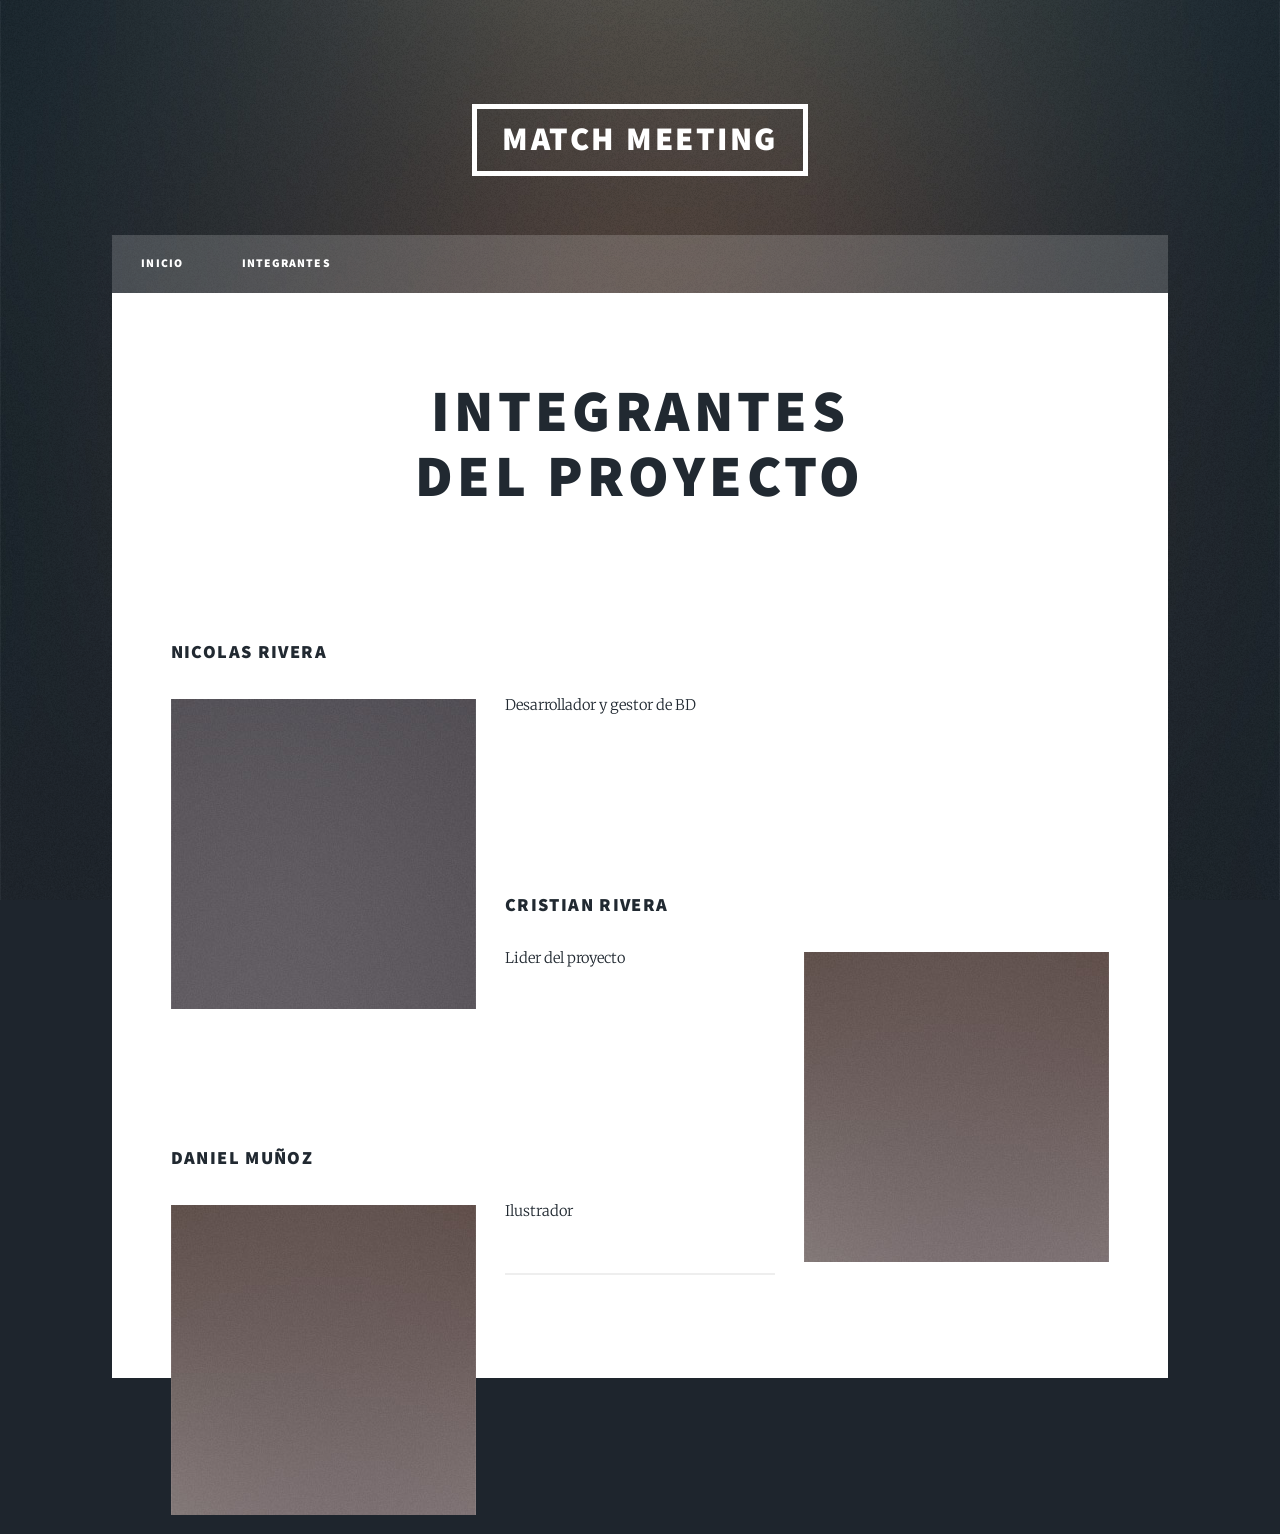
==== commit a0b8c731: "subida" ====
--- a/integrantes.html
+++ b/integrantes.html
@@ -2,7 +2,7 @@
 
 <html>
 	<head>
-		<title>Elements Reference - Massively by HTML5 UP</title>
+		<title>Proyecto Integrador</title>
 		<meta charset="utf-8" />
 		<meta name="viewport" content="width=device-width, initial-scale=1, user-scalable=no" />
 		<link rel="stylesheet" href="assets/css/main.css" />
@@ -38,8 +38,10 @@
 
 									<h3>Nicolas Rivera</h3>
 									<p><span class="image left"><img src="images/pic08.jpg" alt="" /></span>Desarrollador y gestor de BD</p>
+									<br><br><br><br>
 									<h3>Cristian Rivera</h3>
 									<p><span class="image right"><img src="images/pic09.jpg" alt="" /></span>Lider del proyecto</p>
+									<br><br><br><br>
 									<h3>Daniel Muñoz</h3>
 									<p><span class="image left"><img src="images/pic09.jpg" alt="" /></span>Ilustrador</p>
 									<hr />
@@ -54,4 +56,4 @@
 			<script src="assets/js/main.js"></script>
 
 	</body>
-</html>+</html>
